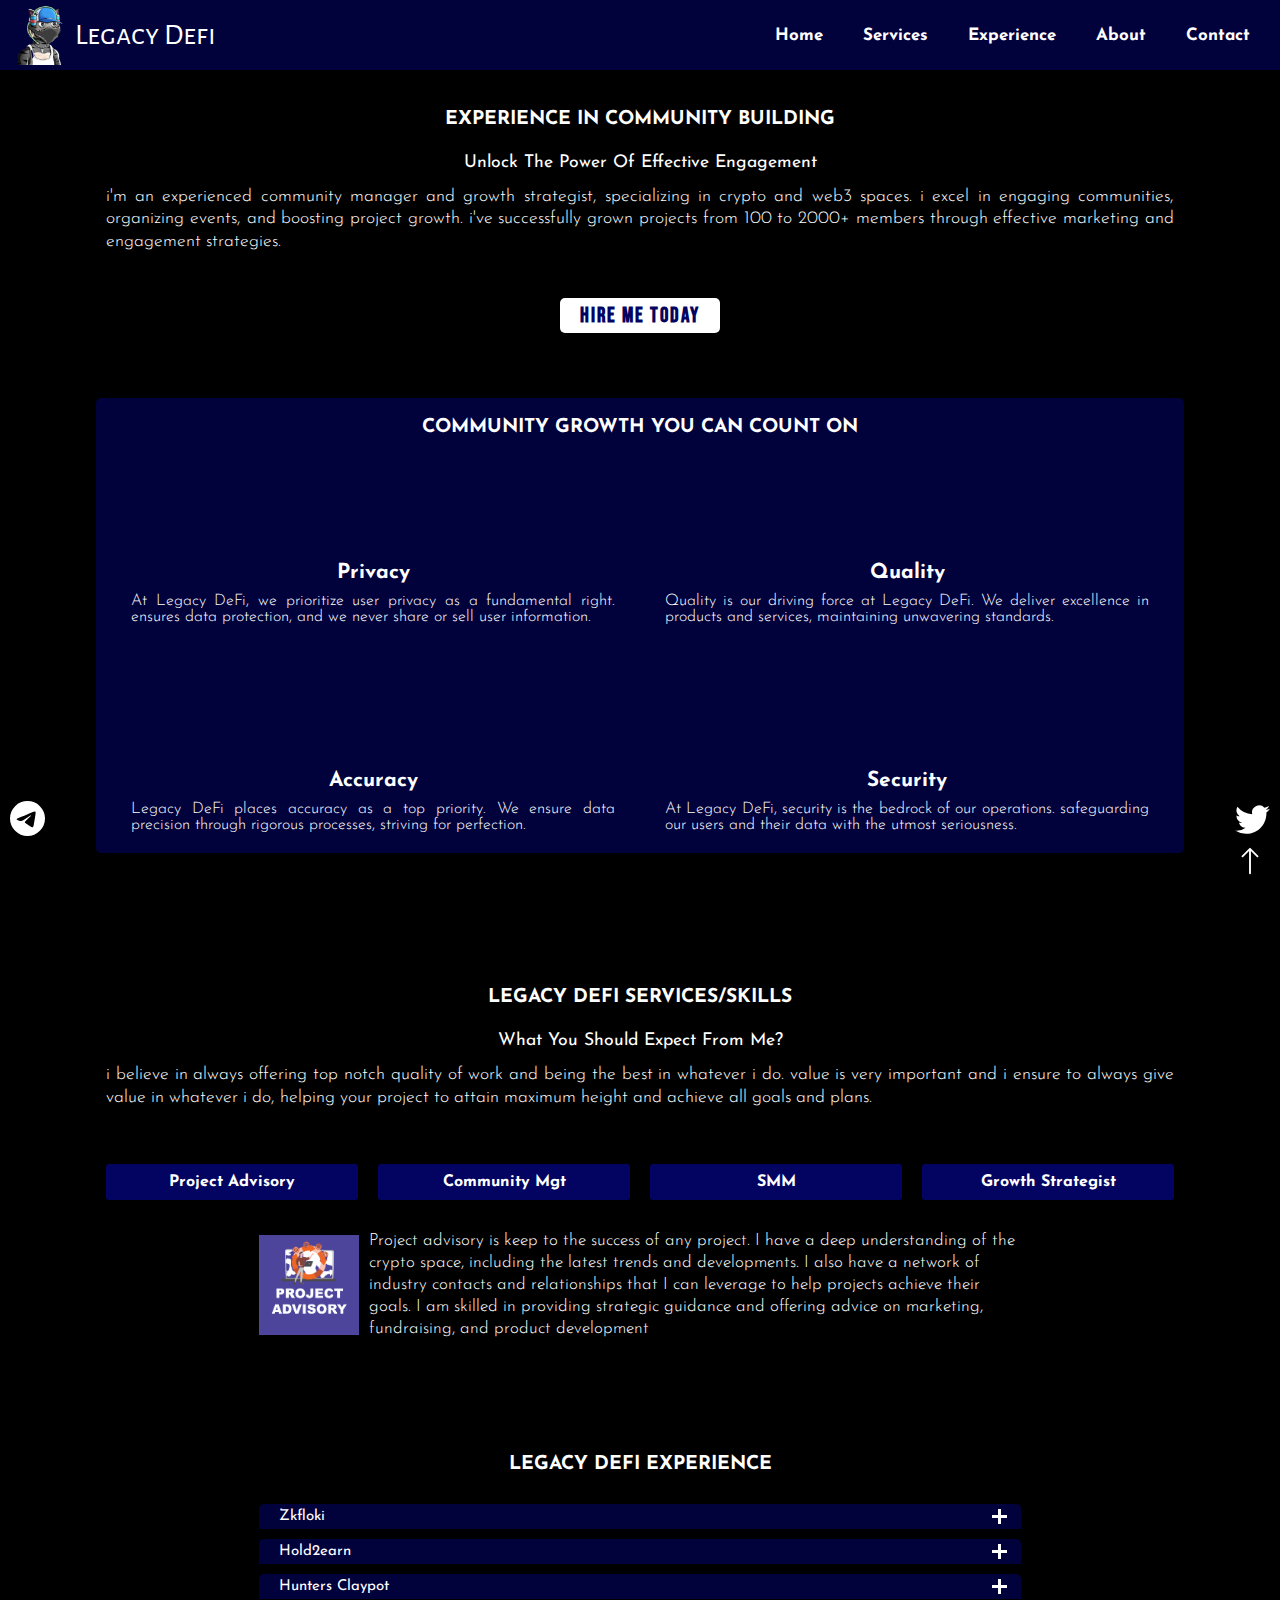
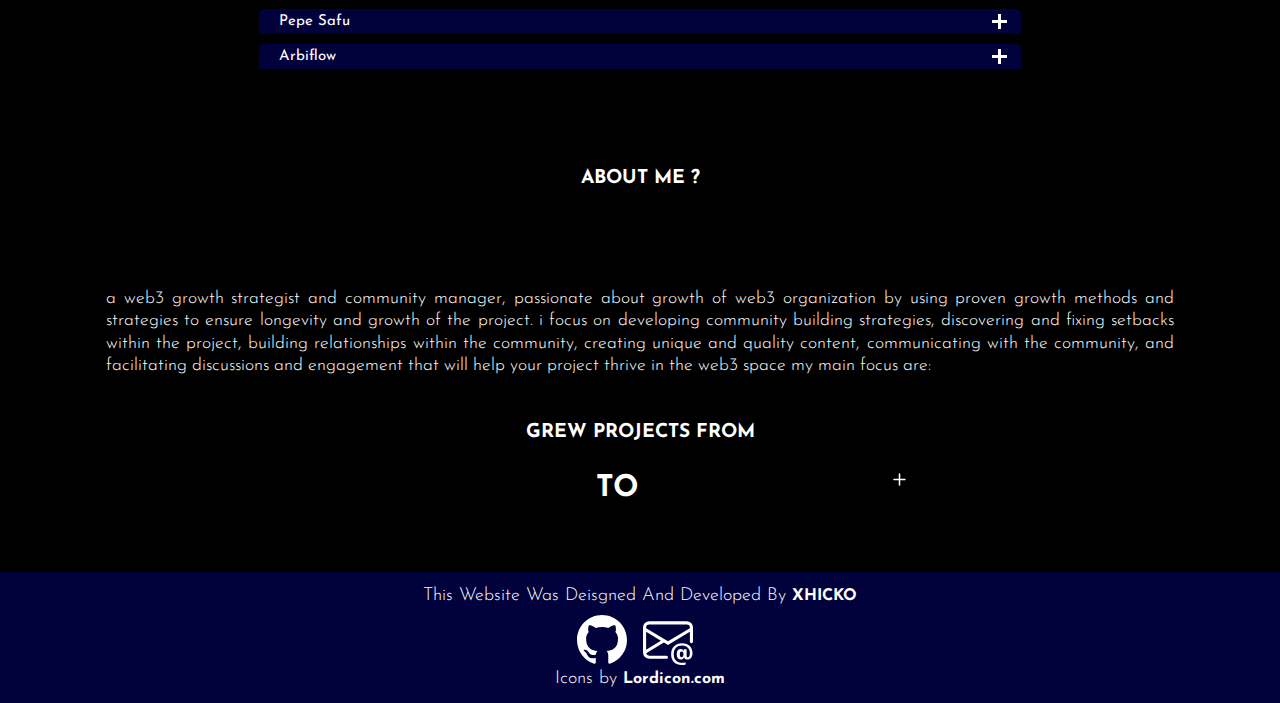
==== index.html @ 27f43c45 "Finished  most setup for the first page" ====
<!DOCTYPE html>
<html lang="en">
<head>
    <meta charset="UTF-8">
    <meta name="viewport" content="width=device-width, initial-scale=1.0">
    <title>Legacy Defi</title>
    <link rel="shortcut icon" type="image/x-icon" href="favicon.ico" >
    <link rel="stylesheet" href="index.css">
    <link rel="stylesheet" href="https://fonts.googleapis.com/css?family=Roboto">
    <script src="https://cdn.lordicon.com/bhenfmcm.js"></script>
</head>
<body>
    

    <div class="Defi_Wrapper ">

            <div class="Defi_Header">
                
            <div class="Logo_content">
                <img src="Logo.png" alt="">
                <span>Legacy Defi</span>
            </div>

            <ul class="Nav_item">
                <li class="List_Item"><a href="#Home">Home</a></li>
                <li class="List_Item"><a href="#Services">Services</a></li>
                <li class="List_Item"><a href="#Experience">Experience</a></li>
                <li class="List_Item"><a href="#About">About</a></li>
                <li class="List_Item"><a href="#">Contact</a></li>
            </ul>

            <button  id="menuButton" class="menu" onclick="this.classList.toggle('opened');this.setAttribute('aria-expanded', this.classList.contains('opened'))" aria-label="Main Menu">
                <svg class="Nav" width="50" height="60" viewBox="0 0 100 100">
                  <path class="line line1" d="M 20,29.000046 H 80.000231 C 80.000231,29.000046 94.498839,28.817352 94.532987,66.711331 94.543142,77.980673 90.966081,81.670246 85.259173,81.668997 79.552261,81.667751 75.000211,74.999942 75.000211,74.999942 L 25.000021,25.000058" />
                  <path class="line line2" d="M 20,50 H 80" />
                  <path class="line line3" d="M 20,70.999954 H 80.000231 C 80.000231,70.999954 94.498839,71.182648 94.532987,33.288669 94.543142,22.019327 90.966081,18.329754 85.259173,18.331003 79.552261,18.332249 75.000211,25.000058 75.000211,25.000058 L 25.000021,74.999942" />
                </svg>
              </button>

            </div>

            <div  id="Home"  class="Defi_Home">
                    <div class="Defi_Home_Top">

                        <h2>Experience in Community Building</h2>
                        <h3>Unlock the Power of Effective Engagement</h3>

                        <p>I'm an experienced community manager and growth strategist, specializing in crypto and web3 spaces. I excel in engaging communities, organizing events, and boosting project growth. I've successfully grown projects from 100 to 2000+ members through effective marketing and engagement strategies.</p>

                        <button>
                            <a href="#">hire me today</a>
                        </button>

                    </div>

                    <div class="Defi_Home_Center">
                        <h3>Community Growth You Can Count On</h3>
                            <div class="DHC_inner">

                                <div class="Defi_Motto">
                                      <lord-icon
                                      src="https://cdn.lordicon.com/huwchbks.json"
                                      trigger="loop"
                                      delay="100"
                                      colors="primary:#ffffff,secondary:#ffffff"
                                      style="width:100px;height:100px">
                                  </lord-icon>
                                      <h5> Privacy </h5>
                                      <p>
                                        At Legacy DeFi, we prioritize user privacy as a fundamental right. ensures data protection, and we never share or sell user information.
                                      </p>

                                </div>

                                <div class="Defi_Motto">
                                      <lord-icon
                                        src="https://cdn.lordicon.com/gqdnbnwt.json"
                                        trigger="loop"
                                        delay="100"
                                        colors="primary:#ffffff,secondary:#ffffff"
                                        style="width:100px;height:100px">
                                    </lord-icon>

                                      <h5>Quality</h5>

                                      <p>
                                        Quality is our driving force at Legacy DeFi. We deliver excellence in products and services, maintaining unwavering standards.
                                      </p>
                                </div>

                                <div class="Defi_Motto">
                                      <lord-icon
                                      src="https://cdn.lordicon.com/iltqorsz.json"
                                      trigger="loop"
                                      delay="100"
                                      colors="primary:#ffffff,secondary:#ffffff"
                                      style="width:100px;height:100px">
                                    </lord-icon>

                                      <h5>Accuracy</h5>
                                      <p>
                                        Legacy DeFi places accuracy as a top priority. We ensure data precision through rigorous processes, striving for perfection.
                                      </p>
                                </div>

                                <div class="Defi_Motto">
                                      <lord-icon
                                      src="https://cdn.lordicon.com/rqqkvjqf.json"
                                      trigger="loop"
                                      delay="100"
                                      colors="primary:#ffffff,secondary:#ffffff"
                                      style="width:100px;height:100px">
                                  </lord-icon>
                                      <h5>Security</h5>
                                      <p>
                                        At Legacy DeFi, security is the bedrock of our operations. safeguarding our users and their data with the utmost seriousness.
                                      </p>

                                </div>

                            </div>
                    </div>
                    
            </div>

            <div  id="Services" class="Defi_Services">
                <div class="Defi_Service_Top">
                  <h2>Legacy Defi Services/Skills</h2>
                  <h3>What you should expect from me?</h3>
                  <p>I believe in always offering top notch quality of work and being the best in whatever I do. Value is very important and I ensure to always give value in whatever I do, helping your project to attain maximum height and achieve all goals and plans.</p>
                </div>

                <div class="Defi_Service_Bottom">

                      <ul class="Defi_Service_Hidden_List">
                        <li class="Li_Project_Advisory">Project Advisory</li>
                        <li class="Li_Strategic_Thinking">Community Mgt</li>
                        <li class="Li_Team_Building">SMM</li>
                        <li class="Li_Strategic_Thinking2">Growth Strategist</li>
                      </ul>

                      <div class="Defi_Service_Hidden_List_Wrapper">

                            <div class="Defi_Hidden_List_Content Project_Advisory">
                                <img src="Project_Advisory.jpg" alt="Project_Advisory">
                                <p>
                                  Project advisory is keep to the success of any project. I have a deep understanding of the crypto space, including the latest trends and developments. I also have a network of industry contacts and relationships that I can leverage to help projects achieve their goals. I am skilled in providing strategic guidance and offering advice on marketing, fundraising, and product development
                                </p>
                            </div>

                            <div class="Defi_Hidden_List_Content Strategic_Thinking">
                              <img src="Community_Management.jpg" alt="Community_Management">
                              <p>
                                I have extensive experience managing communities within the crypto space. I have successfully launched and managed multiple online communities, including Discord, Telegram, and Twitter. I am skilled in content creation, event planning, and community engagement. I have a deep understanding of the unique needs and challenges of managing a crypto community
                              </p>
                            </div>

                            <div class="Defi_Hidden_List_Content Team_Building">  
                              <img src="Social_Media_Mgt.jpg" alt="SMM">
                              <p>
                                I am a social media manager with a proven track record of increasing engagement, growing followers, and increasing website traffic for crypto projects. I am well-versed in all major social media platforms, including Twitter, Instagram, Discord, and Telegram. I am skilled in developing and executing social media strategies that align with the overall goals of the project.
                              </p>
                            </div>

                            <div class="Defi_Hidden_List_Content Strategic_Thinking2">
                                    <img src="Growth_Strategist.jpg" alt="Growth_Strategist">
                                    <p>
                                      As a community growth strategist, I have experience developing and implementing strategies to increase engagement and growth within projects. I am well-versed in creating and executing campaigns that increase visibility and participation, as well as analyzing metrics to measure success. I have a proven track record of implementing strategies that drive meaningful growth and engagement.
                                    </p>
                            </div>

                      </div>

                </div>
            </div>

            <div id="Experience" class="Defi_Experience">
                  <h3>Legacy Defi Experience</h3>

                  <div class="Experience_Wrapper  toggleExperience">
                     <div class="Experience_Box">
                      <h4>zkfloki  </h4>
                      <div class="Experience_toggle">
                         <div class="toggle_icon"></div>
                      </div>
                     </div>

                     <div class="Experience_Details">
                      <h3>Community moderator/SMM</h3>
                        <ul>
                          <li>Respond to Zfloki members in a timely manner.</li>
                          <li>Provide engaging text, image and video content. Increase brand awareness. </li>
                          <li> Increase engagement on the community group</li>
                        </ul>
                     </div>
                  </div>

                  <div class="Experience_Wrapper  toggleExperience">
                    <div class="Experience_Box">
                     <h4>hold2earn</h4>
                     <div class="Experience_toggle">
                        <div class="toggle_icon"></div>
                     </div>
                    </div>

                    <div class="Experience_Details">
                     <h3>Community Manager/Growth strategist</h3>
                       <ul>
                         <li>Contributed to the growth of the community .</li>
                         <li> Actively engaged in conversation around crypto and web3 Created awareness for Hold2Earn events and activities </li>
                         <li>Organized contest towards facilitating growth</li>
                       </ul>
                    </div>
                 </div>

                 <div class="Experience_Wrapper  toggleExperience">
                  <div class="Experience_Box">
                   <h4>hunters claypot</h4>
                   <div class="Experience_toggle">
                      <div class="toggle_icon"></div>
                   </div>
                  </div>

                  <div class="Experience_Details">
                   <h3>Growth Strategist</h3>
                     <ul>
                       <li>Actively engaged in conversation around crypto and   web3 Created awareness for Hold2Earn events and activities .</li>
                       <li> Recorded management reports </li>
                       <li>Supported with data analysis using Excel.</li>
                     </ul>
                  </div>
                 </div>

                 <div class="Experience_Wrapper  toggleExperience">
                  <div class="Experience_Box">
                   <h4>pepe safu</h4>
                   <div class="Experience_toggle">
                      <div class="toggle_icon "></div>
                   </div>
                  </div>

                  <div class="Experience_Details">
                   <h3>Community Manager/Marketer</h3>
                     <ul>
                       <li>Responded to comments and community member’s queries in a timely manner.Participate in events to build community.
                         .</li>
                       <li>Built a strong relationship with community members </li>
                       <li>Brought in call groups that help boost project growth .</li>
                       <li>Handled listing and marketing proposals.</li>
                       <li> Provided the links to our social media posts to the community on all groups and come up with engaging content for them to engage</li>
                       <li>Grew project from 100 members to 2000+ and counting</li>
                     </ul>
                  </div>
                 </div>

                 <div class="Experience_Wrapper  toggleExperience">
                  <div class="Experience_Box">
                   <h4>arbiflow</h4>
                   <div class="Experience_toggle">
                      <div class="toggle_icon"></div>
                   </div>
                  </div>

                  <div class="Experience_Details">
                   <h3>Community Moderator/SMM</h3>
                     <ul>
                       <li>Responded to comments and community members queries in a timely manner.</li>
                       <li> Participate in events to build community.</li>
                       <li>Organised community and social media accounts.</li>
                       <li>Created contents for their social media accounts.</li>
                       <li>Provided the links to our social media posts to the community on all groups and   come up with engaging content for them to engage.</li>
                     </ul>
                  </div>
               </div>


            </div>

            <div  id="About" class="Defi_About">
                <h3>About Me ?</h3>

                <div class="Defi_About_icon">
                  <lord-icon
                      src="https://cdn.lordicon.com/rwotyanb.json"
                      trigger="loop"
                      delay="600"
                      colors="primary:#ffffff,secondary:#ffffff"
                      style="width:100px;height:70px">
                  </lord-icon>

                  <lord-icon
                      src="https://cdn.lordicon.com/nocovwne.json"
                      trigger="loop"
                      delay="600"
                      colors="primary:#ffffff,secondary:#ffffff"
                      style="width:100px;height:70px">
                  </lord-icon>
                </div>

                <p>
                  A Web3 growth strategist and community manager, passionate about growth of web3 organization by using proven growth methods and strategies to ensure longevity and growth of the project. I focus on developing  community building strategies, discovering and fixing setbacks within the project, building relationships within the community, creating unique and quality content, communicating with the community, and facilitating discussions and engagement that will help your project thrive in the Web3 space My main focus are:
                </p>

                  <h3>Grew Projects from</h3>
                  <div class="About_Project_Counter">
                    <div class="Count1 CountSize"></div>

                      <p>TO</p>
                      <span> TO</span>
                     <div class="Final">
                      <div class="Count2 CountSize"></div>

                      <svg class="Svg" xmlns="http://www.w3.org/2000/svg"  fill="currentColor" class="bi bi-plus" viewBox="0 0 16 16">
                        <path d="M8 4a.5.5 0 0 1 .5.5v3h3a.5.5 0 0 1 0 1h-3v3a.5.5 0 0 1-1 0v-3h-3a.5.5 0 0 1 0-1h3v-3A.5.5 0 0 1 8 4z"/>
                      </svg></div>
                  </div>
            </div>

            <div class="Footer">
              <p>This website was deisgned and developed by <span>Xhicko</span></p>

               <div class="Footer_contact">
                <a href="https://github.com/Xhicko"  target="_blank">
                  <svg class="Svg" xmlns="http://www.w3.org/2000/svg"  fill="currentColor" class="bi bi-github" viewBox="0 0 16 16">
                    <path d="M8 0C3.58 0 0 3.58 0 8c0 3.54 2.29 6.53 5.47 7.59.4.07.55-.17.55-.38 0-.19-.01-.82-.01-1.49-2.01.37-2.53-.49-2.69-.94-.09-.23-.48-.94-.82-1.13-.28-.15-.68-.52-.01-.53.63-.01 1.08.58 1.23.82.72 1.21 1.87.87 2.33.66.07-.52.28-.87.51-1.07-1.78-.2-3.64-.89-3.64-3.95 0-.87.31-1.59.82-2.15-.08-.2-.36-1.02.08-2.12 0 0 .67-.21 2.2.82.64-.18 1.32-.27 2-.27.68 0 1.36.09 2 .27 1.53-1.04 2.2-.82 2.2-.82.44 1.1.16 1.92.08 2.12.51.56.82 1.27.82 2.15 0 3.07-1.87 3.75-3.65 3.95.29.25.54.73.54 1.48 0 1.07-.01 1.93-.01 2.2 0 .21.15.46.55.38A8.012 8.012 0 0 0 16 8c0-4.42-3.58-8-8-8z"/>
                  </svg>
                </a>

                  <a href="mailto:web.by.xhicko@gmail.com" target="_blank">

                    <svg xmlns="http://www.w3.org/2000/svg"  fill="currentColor" class="bi Svg bi-envelope-at" viewBox="0 0 16 16">
                      <path d="M2 2a2 2 0 0 0-2 2v8.01A2 2 0 0 0 2 14h5.5a.5.5 0 0 0 0-1H2a1 1 0 0 1-.966-.741l5.64-3.471L8 9.583l7-4.2V8.5a.5.5 0 0 0 1 0V4a2 2 0 0 0-2-2H2Zm3.708 6.208L1 11.105V5.383l4.708 2.825ZM1 4.217V4a1 1 0 0 1 1-1h12a1 1 0 0 1 1 1v.217l-7 4.2-7-4.2Z"/>
                      <path d="M14.247 14.269c1.01 0 1.587-.857 1.587-2.025v-.21C15.834 10.43 14.64 9 12.52 9h-.035C10.42 9 9 10.36 9 12.432v.214C9 14.82 10.438 16 12.358 16h.044c.594 0 1.018-.074 1.237-.175v-.73c-.245.11-.673.18-1.18.18h-.044c-1.334 0-2.571-.788-2.571-2.655v-.157c0-1.657 1.058-2.724 2.64-2.724h.04c1.535 0 2.484 1.05 2.484 2.326v.118c0 .975-.324 1.39-.639 1.39-.232 0-.41-.148-.41-.42v-2.19h-.906v.569h-.03c-.084-.298-.368-.63-.954-.63-.778 0-1.259.555-1.259 1.4v.528c0 .892.49 1.434 1.26 1.434.471 0 .896-.227 1.014-.643h.043c.118.42.617.648 1.12.648Zm-2.453-1.588v-.227c0-.546.227-.791.573-.791.297 0 .572.192.572.708v.367c0 .573-.253.744-.564.744-.354 0-.581-.215-.581-.8Z"/>
                    </svg>

                  </a>
               </div>
              <a href="https://lordicon.com/"  target="_blank">  Icons by
                <span> Lordicon.com</span>
              </a>
            </div>

            <div class="Back_to_top">
              <svg id="Back_To_Top" xmlns="http://www.w3.org/2000/svg"  fill="currentColor" class="bi Svg bi-arrow-up" viewBox="0 0 16 16">
                <path fill-rule="evenodd" d="M8 15a.5.5 0 0 0 .5-.5V2.707l3.146 3.147a.5.5 0 0 0 .708-.708l-4-4a.5.5 0 0 0-.708 0l-4 4a.5.5 0 1 0 .708.708L7.5 2.707V14.5a.5.5 0 0 0 .5.5z"/>
              </svg>
            </div>

            <div class="Socials" >
              <a href="https://t.me/Reallegacy" id="Telegram" target="_blank">
                <svg xmlns="http://www.w3.org/2000/svg"  fill="currentColor" class="Svg bi bi-telegram" viewBox="0 0 16 16">
                  <path d="M16 8A8 8 0 1 1 0 8a8 8 0 0 1 16 0zM8.287 5.906c-.778.324-2.334.994-4.666 2.01-.378.15-.577.298-.595.442-.03.243.275.339.69.47l.175.055c.408.133.958.288 1.243.294.26.006.549-.1.868-.32 2.179-1.471 3.304-2.214 3.374-2.23.05-.012.12-.026.166.016.047.041.042.12.037.141-.03.129-1.227 1.241-1.846 1.817-.193.18-.33.307-.358.336a8.154 8.154 0 0 1-.188.186c-.38.366-.664.64.015 1.088.327.216.589.393.85.571.284.194.568.387.936.629.093.06.183.125.27.187.331.236.63.448.997.414.214-.02.435-.22.547-.82.265-1.417.786-4.486.906-5.751a1.426 1.426 0 0 0-.013-.315.337.337 0 0 0-.114-.217.526.526 0 0 0-.31-.093c-.3.005-.763.166-2.984 1.09z"/>
                </svg>
              </a>

              <a href="https://twitter.com/Legacydefi1" id="Twitter" target="_blank">

                <svg xmlns="http://www.w3.org/2000/svg"  fill="currentColor" class="Svg bi bi-twitter" viewBox="0 0 16 16">
                  <path d="M5.026 15c6.038 0 9.341-5.003 9.341-9.334 0-.14 0-.282-.006-.422A6.685 6.685 0 0 0 16 3.542a6.658 6.658 0 0 1-1.889.518 3.301 3.301 0 0 0 1.447-1.817 6.533 6.533 0 0 1-2.087.793A3.286 3.286 0 0 0 7.875 6.03a9.325 9.325 0 0 1-6.767-3.429 3.289 3.289 0 0 0 1.018 4.382A3.323 3.323 0 0 1 .64 6.575v.045a3.288 3.288 0 0 0 2.632 3.218 3.203 3.203 0 0 1-.865.115 3.23 3.23 0 0 1-.614-.057 3.283 3.283 0 0 0 3.067 2.277A6.588 6.588 0 0 1 .78 13.58a6.32 6.32 0 0 1-.78-.045A9.344 9.344 0 0 0 5.026 15z"/>
                </svg>

              </a>
            </div>

    </div>

    <script src="index.js"></script>
    
</body>
</html>
---- index.css ----
@import url('https://fonts.googleapis.com/css2?family=Alegreya+Sans+SC:ital,wght@1,900&family=Bebas+Neue&family=Josefin+Sans:wght@100;200;300;400;500;600;700&display=swap');

/* 
font-family: 'Alegreya Sans SC', sans-serif; LOGO
font-family: 'Bebas Neue', sans-serif; HEADINGS
font-family: 'Josefin Sans', sans-serif; PARAGRAPHS
*/

*{
    padding: 0;
    margin: 0;
    box-sizing: border-box;
}

html{
    scroll-behavior: smooth;
    transition: all ease-in-out;
}

body{
    background-color: #000;
    color: #fff;
}

.Defi_Wrapper{
    position: relative;
}

.Socials{
    position: fixed;
    bottom: 50px;
    display: flex;
    justify-content: space-between;
    width:100%;
    z-index: 2;
}

.Socials svg{
    width: 55px;
    padding:  10px;
    color:#fff;
}

.Back_to_top{
    position: fixed;
    bottom: 10px;
    right: 5px;
    border-radius: 50%;
    padding: 10px;
    cursor: pointer;
    z-index: 3;
}

.Back_to_top  svg{
   width: 30px;
   font-size: 20px;
   color: #fff;
   animation: moveUp 2000ms infinite;
}

@keyframes moveUp {
    0% {
        transform: translateY(0); 
    }
    50% {
        transform: translateY(-10px);
    }
    100% {
        transform: translateY(0);
    }
}


.Defi_Header{
    width: 100%;
    display: flex;
    justify-content: space-between;
    align-items: center;
    padding:5px 10px;
    background-color: #01013c;
    position: fixed;
    top: 0;
    z-index: 10;
}


.Logo_content{
    display: flex;
    justify-content: center;
    align-items: center;
}

.Logo_content img{
    width: 60px;
    height: 60px;
    object-fit: contain;
    margin-right: 5px;
}

.Logo_content span{
    font-family: 'Alegreya Sans SC', sans-serif;
    font-size: 30px;
}

ul{
    display: flex;
    flex-direction: row;
    align-items: center;
}

ul li{
    list-style: none;
    margin: 0 10px;
}

ul li a {
    text-decoration: none;
    color: #fff;
    font-family: 'Josefin Sans', sans-serif;
    font-weight: 700;
    font-size: 17px;
    padding: 5px 10px;
    background: none;
    position: relative;
    overflow: hidden;
    transition: color .6s ease-in-out;
}

ul li a::before{
    content: '';
    position: absolute;
    top: 25px;
    left: 0;
    width: 100%;
    height: 2px;
    background:none;
    border-radius: 3px;
    transform: scale(0%);
    transition: transform 400ms;
    transform-origin: left;
}

ul li a:hover::before{
    background:#fff ;
    transform: scale(100%);
}

.menu {
  display: none;
}


/* Make Header Responsive start */
@media screen and (max-width:800px){

.menu {
    background-color: transparent;
    border: none;
    cursor: pointer;
    display: flex;
    padding: 0;
}

.line {
    fill: none;
    stroke: #fff;
    stroke-width: 5;
    transition: stroke-dasharray 600ms cubic-bezier(0.4, 0, 0.2, 1),
        stroke-dashoffset 600ms cubic-bezier(0.4, 0, 0.2, 1);
}

.line1 {
    stroke-dasharray: 60 207;
    stroke-width: 6;
}

.line2 {
    stroke-dasharray: 60 60;
    stroke-width: 6;
}

.line3 {
    stroke-dasharray: 60 207;
    stroke-width: 6;
}

.opened .line1 {
    stroke-dasharray: 90 207;
    stroke-dashoffset: -134;
    stroke-width: 6;
}

.opened .line2 {
    stroke-dasharray: 1 60;
    stroke-dashoffset: -30;
    stroke-width: 6;
}

.opened .line3 {
    stroke-dasharray: 90 207;
    stroke-dashoffset: -134;
    stroke-width: 6;
}
    
.Nav_item{ 
    flex-direction: column;
    position: absolute;
    top: 70px;
    left:-850px;
    width: 100%;
    background-color: #01013c97;
    transition: .7s ease-in-out;
}

.Nav_item.activate{ 
    left:0px;
}


ul li{
    margin: 0 0 15px 0;
}

ul li a {
    font-size: 20px;
    /* padding: 10px 0 ; */
    background: none;
}
      
}

@media screen and (max-width:450px){
 
.Logo_content span{
    font-size: 25px;
}

}

/* Make Header Responsive End */

.Defi_Home, 
.Defi_Services, 
.Defi_Experience,
.Defi_About{
    width: 85%;
    margin: 5em auto;
    display: flex;
    flex-direction: column;
    justify-content: center;
    align-items: center;
}

.Defi_Home_Top,.Defi_Service_Top {
    display: flex;
    flex-direction: column;
    justify-content: center;
    align-items: center;
}

.Defi_Home_Top,  h2, h3, .Defi_Service_Top,  h2, h3{
    font-family: 'Josefin Sans', sans-serif;
    text-transform: uppercase;
    font-size:1.2rem ;
    text-align: center;
    margin: 15px 0 25px 0;
}

.Defi_Home_Top h3,
.Defi_Service_Top h3{
    font-size:1.1rem ;
    font-family: 'Josefin Sans', sans-serif;  
    font-weight: 400;
    text-transform: capitalize;
    margin: 0 0 10px 0;
}

.Defi_Home_Top p,
.Defi_Service_Top p,
.Defi_About p{
    font-family: 'Josefin Sans', sans-serif;   
    font-size: 1.1rem;
    font-weight: 300;
    padding: 5px 10px;
    text-align: justify;
    line-height: 1.4rem;
    margin: 0 0 25px 0;
    text-transform: lowercase;
}

.Defi_Home_Top button,
.Defi_Service_Top button{
    margin: 15px;
    padding: 5px 20px;
    border: none;
    border-radius: 5px;
    align-items: center;
    animation: pulse 2000ms infinite;
    background: #fff;
}

@keyframes pulse {
    0% {
        transform: scale(1); 
    }
    50% {
        transform: scale(1.07);
    }
    100% {
        transform: scale(1);
    }
}

.Defi_Home_Top button a{
    color: #030361;
    text-decoration: none;
    letter-spacing: 2px;
    font-size: 1.3rem;
    font-family: 'Bebas Neue', sans-serif;   
    font-weight: bolder;
}


.Defi_Home_Center{
    margin: 25px 0;
    padding: 10px 15px;
    background: #01013c;
    color: #fff;
    border-radius: 5px;
}

.Defi_Home_Center h3{
    font-family: 'Josefin Sans', sans-serif;
    font-size: 1.2rem;
    font-weight: 700;
    text-transform: uppercase;
    margin: 10px 0 0 0 ;
}

.DHC_inner{
    display: grid;
    align-items: center;
    grid-template-columns: repeat(2, 1fr);
    gap: 10px;
}

.Defi_Motto{
    padding: 10px 20px;
    margin: 15px 0 0 0 ;
    display: flex;
    flex-direction: column;
    justify-content: center;
    align-items: center;
}

.Defi_Motto .Svg{
    width: 70px;
}

.Defi_Motto h5{
    font-family: 'Josefin Sans', sans-serif;
    font-size: 1.3rem;
    margin: 0 0 10px 0;
}

.Defi_Motto p{
    font-family: 'Josefin Sans', sans-serif;   
    text-align: justify;
    font-weight: 300;
}

/* Make Home Responsive Start */
@media screen and (max-width:800px){

    .Defi_Home{
        width: 85%;
    }

    .DHC_inner{
        grid-template-columns: repeat(1, 1fr);
    }

}

/* Make Home Responsive End */


.Defi_Service_Bottom{
    width: 100%;
    display: flex;
    flex-direction: column;
    justify-content: center;
    align-items: center;
}

.Defi_Service_Hidden_List{
    width: 100%;
    display: flex;
    flex-direction: row;
}

.Defi_Service_Hidden_List li{
    width: 100%;
    background-color: #030361;
    padding: 10px 5px;
    text-align: center;
    font-weight: 700;
    font-family: 'Josefin Sans', sans-serif;
    border-radius: 3px;
    cursor: pointer;
    position: relative;
    overflow: hidden;
    color: #fff;
    transition: color 300ms;
}

.Defi_Service_Hidden_List li::before{
    content: " ";
    position: absolute;
    top: 0;
    left: 0;
    width: 100%;
    height: 100%;
    background-color: #fff;
    border-radius: 3px;
    transform: scaleX(0%);
    transition: transform 500ms;
    transform-origin: right;
    z-index: -1;
}

.Defi_Service_Hidden_List li:hover{
  color: #000;
  z-index: 1;
}

 .Defi_Service_Hidden_List li:hover::before{
    transform: scaleX(100%);
    transform-origin: left;
} 


.Defi_Service_Hidden_List_Wrapper{
    display: flex;
    flex-direction: column;
    margin: 10px 0 0 0 ;
}

.Defi_Hidden_List_Content{
    width: 70%;
    margin: 20px auto;
    display: flex;
    flex-direction: row;
    justify-content: center;
}


.Defi_Hidden_List_Content img {
    width: 100px;
    object-fit: contain;
    object-position: center;
    margin: 0 10px 0 0;
}

.Defi_Hidden_List_Content p {
    font-family: 'Josefin Sans', sans-serif;
    font-weight: 300;
    font-size: 17px;
    text-align: left;
    line-height:22px ;
}

.Defi_Hidden_List_Content:nth-child(2),
.Defi_Hidden_List_Content:nth-child(3),
.Defi_Hidden_List_Content:nth-child(4){
    display: none;
}


.slide-in {
    animation: slideIn 0.5s ease-in-out forwards;
}

@keyframes slideIn {
    from {
        transform: translateX(-100%);
    }
    to {
        transform: translateX(0);
    }
}

/* Make Service Responsive Start */
@media screen and (max-width:800px){
    .Defi_Service_Hidden_List{
        width: 50%;
        flex-direction: column;
    }
}

@media screen and (max-width:655px){
    .Defi_Service_Hidden_List{
        width:80%;
    }

    .Defi_Hidden_List_Content img {
        width: 230px;
        object-fit: contain;
        object-position: center;
        margin: 0 0 10px 0;
    }

    .Defi_Hidden_List_Content{
        flex-direction: column;
    }
    
}

/* Make Service Responsive End */


.Experience_Wrapper{
    width: 70%;
    margin: 5px auto;
    display: flex;
    flex-direction: column;
}

.Experience_Box{
    display: flex;
    justify-content: space-between;
    align-items: center;
    background-color:#01013c;
    padding: 5px 20px;
    cursor: pointer;
    border-radius:5px 5px 0 0;
}

.Experience_Box h4{
    font-weight: 400;
    font-family: 'Josefin Sans', sans-serif;
    font-size: 15px;
    text-transform: capitalize;
}

.Experience_toggle{
    display: flex;
    justify-content: center;
    align-items: center;
    position: relative;
}

.toggle_icon{
    width: 3px;
    height: 15px;
    background-color: #fff;
    cursor: pointer;
    position: relative;
    transition: transform 0.7s ease-in-out;
  }
  
.toggle_icon::before {
    content: '';
    width: 15px;
    height: 3px;
    background-color: #fff;
    position: absolute;
    top: 6px;
    left: -6px;
  }

  .Experience_Details{
    background-color: #01013c5e;
    padding: 0 30px;
    border-radius: 0 0 5px 5px;
    width: 100%;
    max-height: 0;
    overflow: hidden;
    transition: max-height .7s ease-in-out;
  }

  .Experience_Details h3{
    text-transform: capitalize;
  }

  .Experience_Details ul{
    display: flex;
    flex-direction: column;
    text-align: left;
  }

  .Experience_Details ul li{
    list-style: disc;
    width: 100%;
    padding: 0 0 5px 10px;
    font-family: 'Josefin Sans', sans-serif;
    font-weight: 300;
  }

  /* Make Experience Responsive Start */
@media screen and (max-width:800px){

    .Experience_Wrapper{
        width: 80%;
    }

}

@media screen and (max-width:600px){
    .Experience_Wrapper{
        width: 95%;
    }

    .Experience_Details h3{
       font-size: 14px;
      }

}
  /* Make Experience Responsive End */

.Defi_About_icon{
    width: 50%;
  display: flex;
  flex-direction: row;
  justify-content: space-between;
  align-items: center;
}


.About_Project_Counter{
    width: 50%;
    display: flex;
    flex-direction: row;
    justify-content: space-between;
    align-items: center;
    position: relative;
}

.About_Project_Counter p{
    position: absolute;
    top:6px ;
    left: 40%;
    font-size: 30px;
    font-family: 'Josefin Sans', sans-serif;
    font-weight: 800;
    text-transform: uppercase;
}

.About_Project_Counter span{
   display: none;
}
  
.Final{
    display: flex;
    justify-content: space-around;
    align-items: center;
}

.CountSize{
    font-size: 40px;
    font-family: 'Josefin Sans', sans-serif;
    font-weight: 800;
}

.Svg{
    color: #fff;
    width: 25px;
}


/* Make About Responsive Start */
@media screen and (max-width:800px){

    .About_Project_Counter{
        flex-direction: column;
        align-items: center;
    }

    .About_Project_Counter p{
       display: none;
    }

    .About_Project_Counter span{
        display: flex;
        margin: 60px 0 0 0;
        font-size: 30px;
        font-family: 'Josefin Sans', sans-serif;
        font-weight: 800;
        text-transform: uppercase;
    }
 
    
    .Final{
        margin: 60px 0 0 0;
    }
      
}

@media screen and (max-width:600px){

.Defi_About_icon{
    width: 90%;
}

}

/* Make About Responsive End */

.Footer{
    width: 100%;
    background-color: #01013c;
    padding: 15px 20px;
    margin: 20px 0 0 0 ;
    display: flex;
    flex-direction: column;
    justify-content: center;
    align-items: center;
}

.Footer p{
    font-family: 'Josefin Sans', sans-serif;
    font-weight: 300;
    font-size: 18px;
    text-transform: capitalize;
    text-align: center;
    margin: 0 0 10px 0;
}

.Footer a{
    text-decoration: none;
    font-family: 'Josefin Sans', sans-serif;
    font-weight: 300;
    font-size: 18px;
    color: #fff;
}

.Footer a span {
    font-weight: 800;
    font-size: 16px;
    transition: all .5s ease-in-out;
}

.Footer a span:hover {
    text-decoration: underline;
}


.Footer a:hover{
    text-decoration: underline;
}

.Footer p span{
    font-weight: 800;
    font-size: 16px;
    text-transform: uppercase;
    margin: 5px 0 0 0;
}

.Footer_contact{
    text-decoration: none;
}

.Footer_contact a{
  margin-right: 10px;
  font-weight: 800;
  text-decoration: none;
}

.Footer_contact a svg{
   width: 50px;
   transition: transform 300ms ease-in-out;
}

.Footer_contact a svg:hover{
    transform: scale(1.1);
}
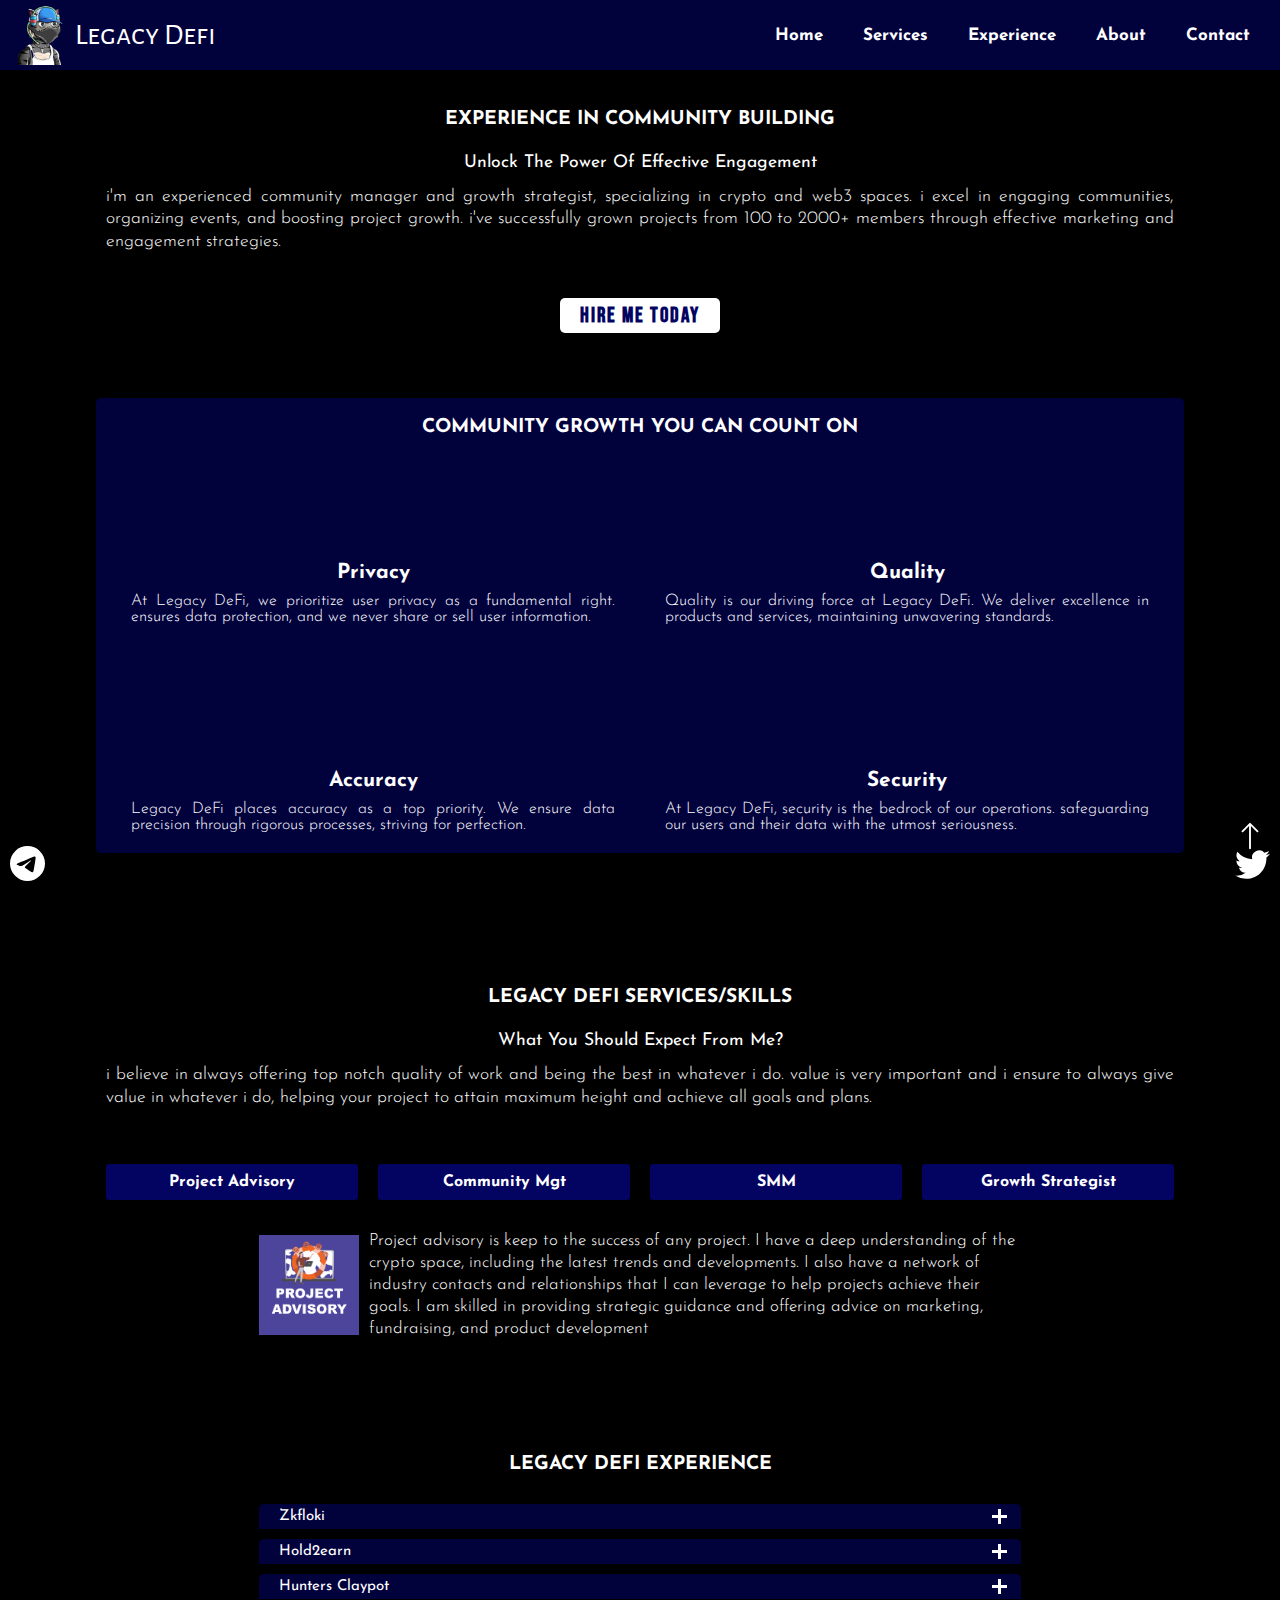
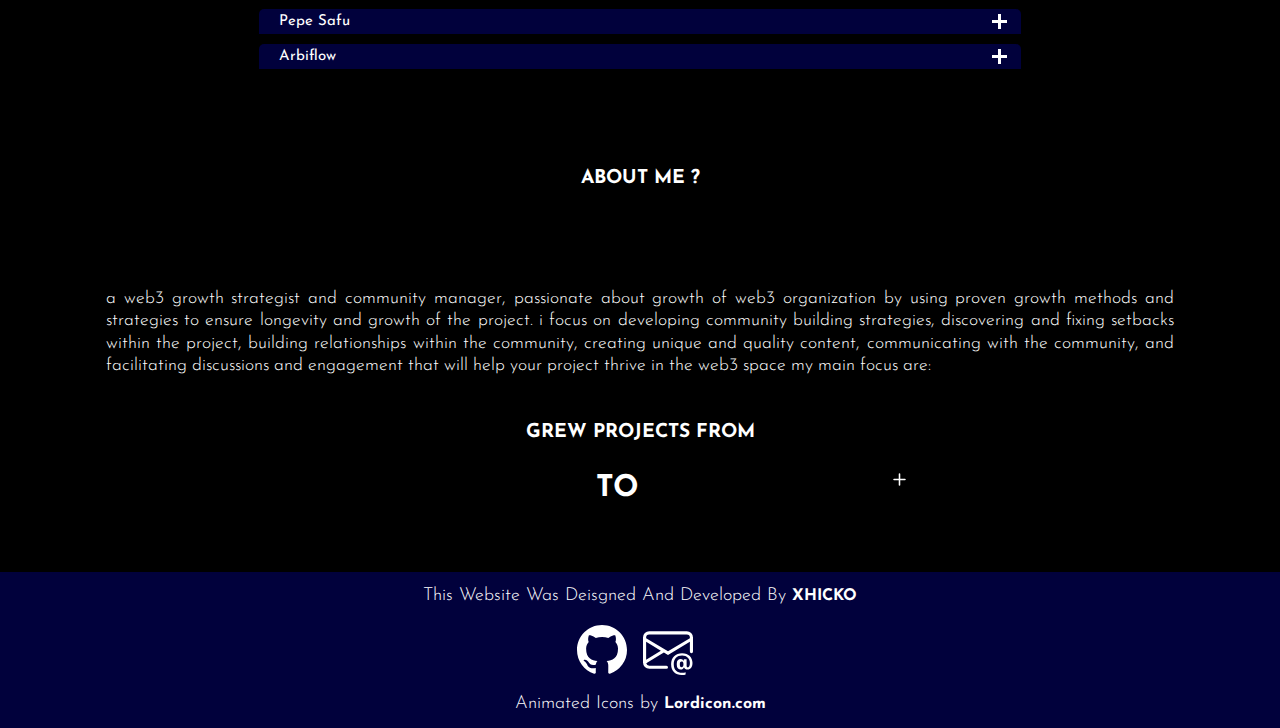
==== commit d5e4757f: "Few More Adjustment2" ====
--- a/index.html
+++ b/index.html
@@ -335,7 +335,7 @@
 
                   </a>
                </div>
-              <a href="https://lordicon.com/"  target="_blank">  Icons by
+              <a href="https://lordicon.com/"  target="_blank"> Animated  Icons by
                 <span> Lordicon.com</span>
               </a>
             </div>
--- a/index.css
+++ b/index.css
@@ -28,7 +28,7 @@
 
 .Socials{
     position: fixed;
-    bottom: 50px;
+    bottom: 5px;
     display: flex;
     justify-content: space-between;
     width:100%;
@@ -43,7 +43,7 @@
 
 .Back_to_top{
     position: fixed;
-    bottom: 10px;
+    bottom: 35px;
     right: 5px;
     border-radius: 50%;
     padding: 10px;
@@ -704,6 +704,7 @@
 
 }
 
+
 /* Make About Responsive End */
 
 .Footer{
@@ -744,7 +745,6 @@
     text-decoration: underline;
 }
 
-
 .Footer a:hover{
     text-decoration: underline;
 }
@@ -768,9 +768,26 @@
 
 .Footer_contact a svg{
    width: 50px;
+   margin: 10px 0 15px 0;
    transition: transform 300ms ease-in-out;
 }
 
 .Footer_contact a svg:hover{
     transform: scale(1.1);
 }
+
+/* Make About Responsive Start */
+@media screen and (max-width:600px){
+    .Footer a{
+        font-size: 15px;
+    }
+
+    .Footer p span{
+        font-size: 13px;
+    }
+
+    .Footer_contact a svg{
+        width: 30px;
+     }
+     
+}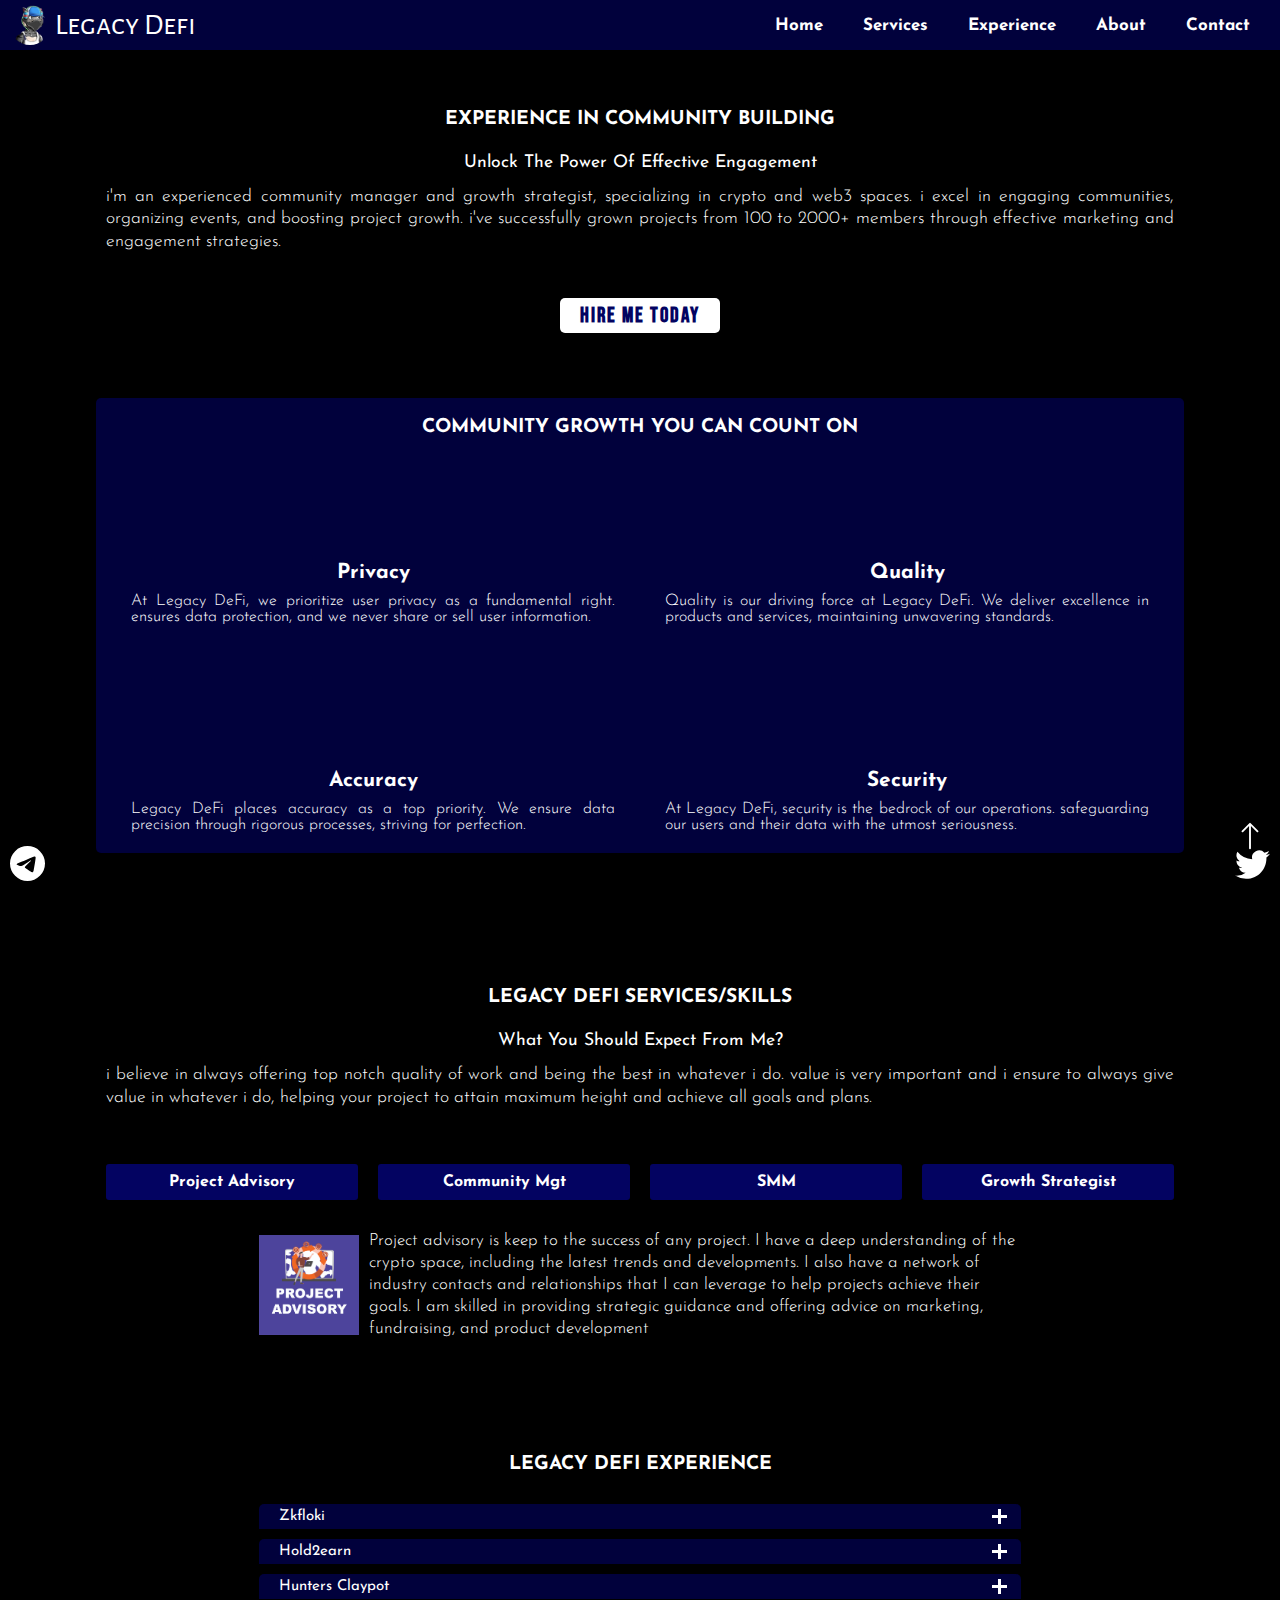
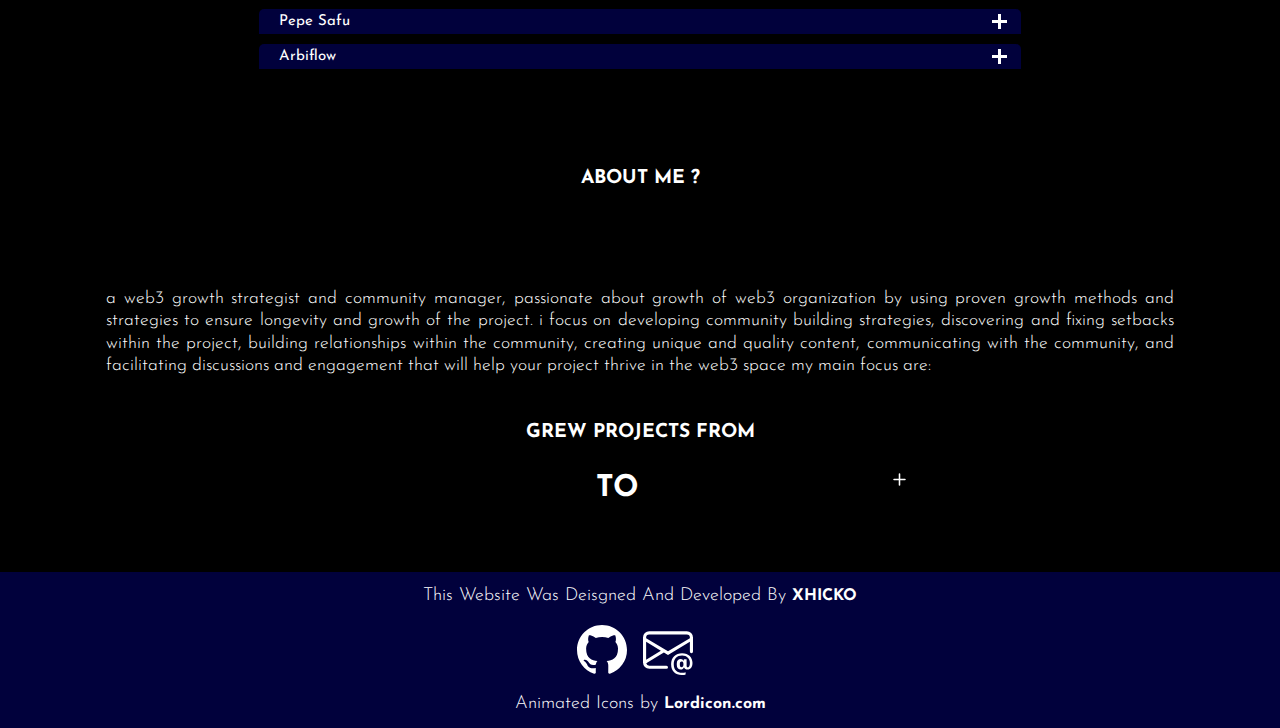
==== commit f03eefbc: "Moved Images to Image Folder" ====
--- a/index.html
+++ b/index.html
@@ -4,7 +4,7 @@
     <meta charset="UTF-8">
     <meta name="viewport" content="width=device-width, initial-scale=1.0">
     <title>Legacy Defi</title>
-    <link rel="shortcut icon" type="image/x-icon" href="favicon.ico" >
+    <link rel="shortcut icon" type="image/x-icon" href="/Images/favicon.ico" >
     <link rel="stylesheet" href="index.css">
     <link rel="stylesheet" href="https://fonts.googleapis.com/css?family=Roboto">
     <script src="https://cdn.lordicon.com/bhenfmcm.js"></script>
@@ -17,7 +17,7 @@
             <div class="Defi_Header">
                 
             <div class="Logo_content">
-                <img src="Logo.png" alt="">
+                <img src="./Images/Logo.png" alt="">
                 <span>Legacy Defi</span>
             </div>
 
@@ -142,28 +142,28 @@
                       <div class="Defi_Service_Hidden_List_Wrapper">
 
                             <div class="Defi_Hidden_List_Content Project_Advisory">
-                                <img src="Project_Advisory.jpg" alt="Project_Advisory">
+                                <img src="./Images/Project_Advisory.jpg" alt="Project_Advisory">
                                 <p>
                                   Project advisory is keep to the success of any project. I have a deep understanding of the crypto space, including the latest trends and developments. I also have a network of industry contacts and relationships that I can leverage to help projects achieve their goals. I am skilled in providing strategic guidance and offering advice on marketing, fundraising, and product development
                                 </p>
                             </div>
 
                             <div class="Defi_Hidden_List_Content Strategic_Thinking">
-                              <img src="Community_Management.jpg" alt="Community_Management">
+                              <img src="./Images/Community_Management.jpg" alt="Community_Management">
                               <p>
                                 I have extensive experience managing communities within the crypto space. I have successfully launched and managed multiple online communities, including Discord, Telegram, and Twitter. I am skilled in content creation, event planning, and community engagement. I have a deep understanding of the unique needs and challenges of managing a crypto community
                               </p>
                             </div>
 
                             <div class="Defi_Hidden_List_Content Team_Building">  
-                              <img src="Social_Media_Mgt.jpg" alt="SMM">
+                              <img src="./Images/Social_Media_Mgt.jpg" alt="SMM">
                               <p>
                                 I am a social media manager with a proven track record of increasing engagement, growing followers, and increasing website traffic for crypto projects. I am well-versed in all major social media platforms, including Twitter, Instagram, Discord, and Telegram. I am skilled in developing and executing social media strategies that align with the overall goals of the project.
                               </p>
                             </div>
 
                             <div class="Defi_Hidden_List_Content Strategic_Thinking2">
-                                    <img src="Growth_Strategist.jpg" alt="Growth_Strategist">
+                                    <img src="./Images/Growth_Strategist.jpg" alt="Growth_Strategist">
                                     <p>
                                       As a community growth strategist, I have experience developing and implementing strategies to increase engagement and growth within projects. I am well-versed in creating and executing campaigns that increase visibility and participation, as well as analyzing metrics to measure success. I have a proven track record of implementing strategies that drive meaningful growth and engagement.
                                     </p>
--- a/index.css
+++ b/index.css
@@ -91,8 +91,9 @@
 }
 
 .Logo_content img{
-    width: 60px;
-    height: 60px;
+    width: 40px;
+    height: 40px;
+    border-radius: 50%;
     object-fit: contain;
     margin-right: 5px;
 }
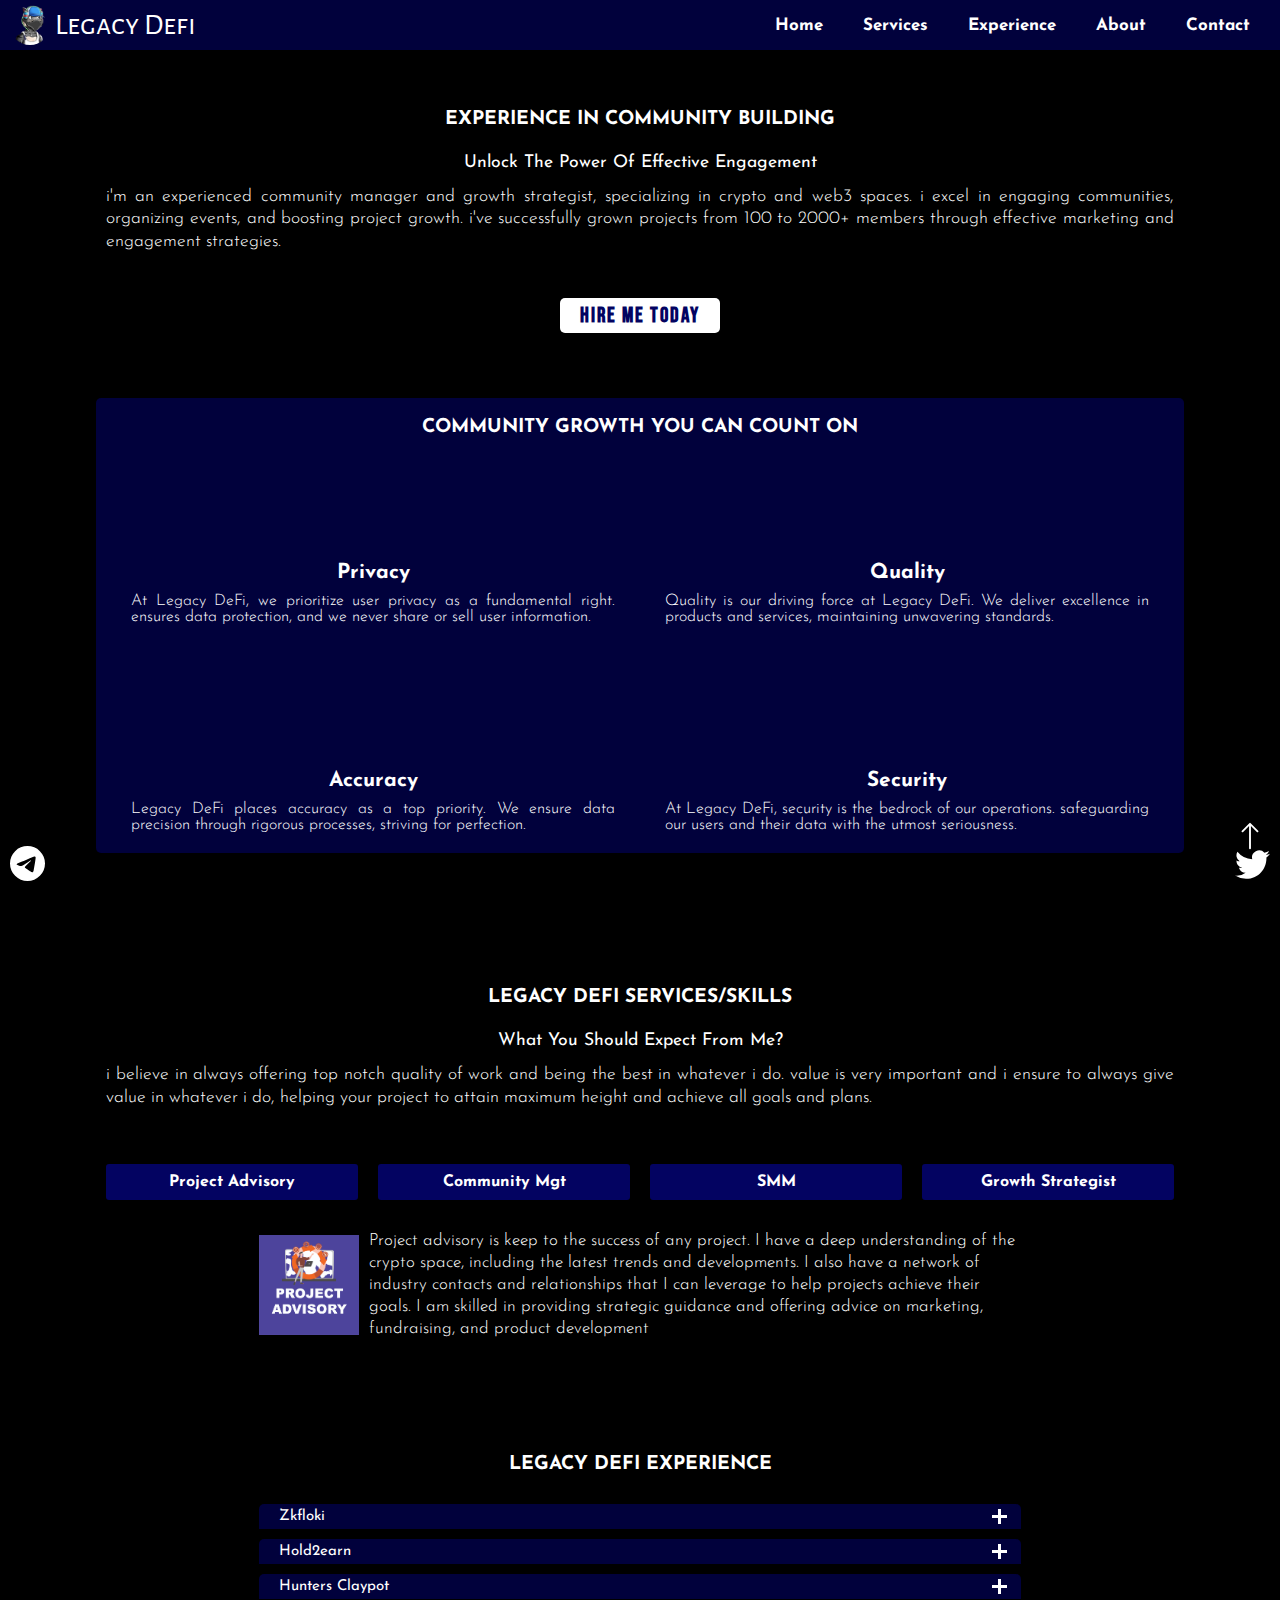
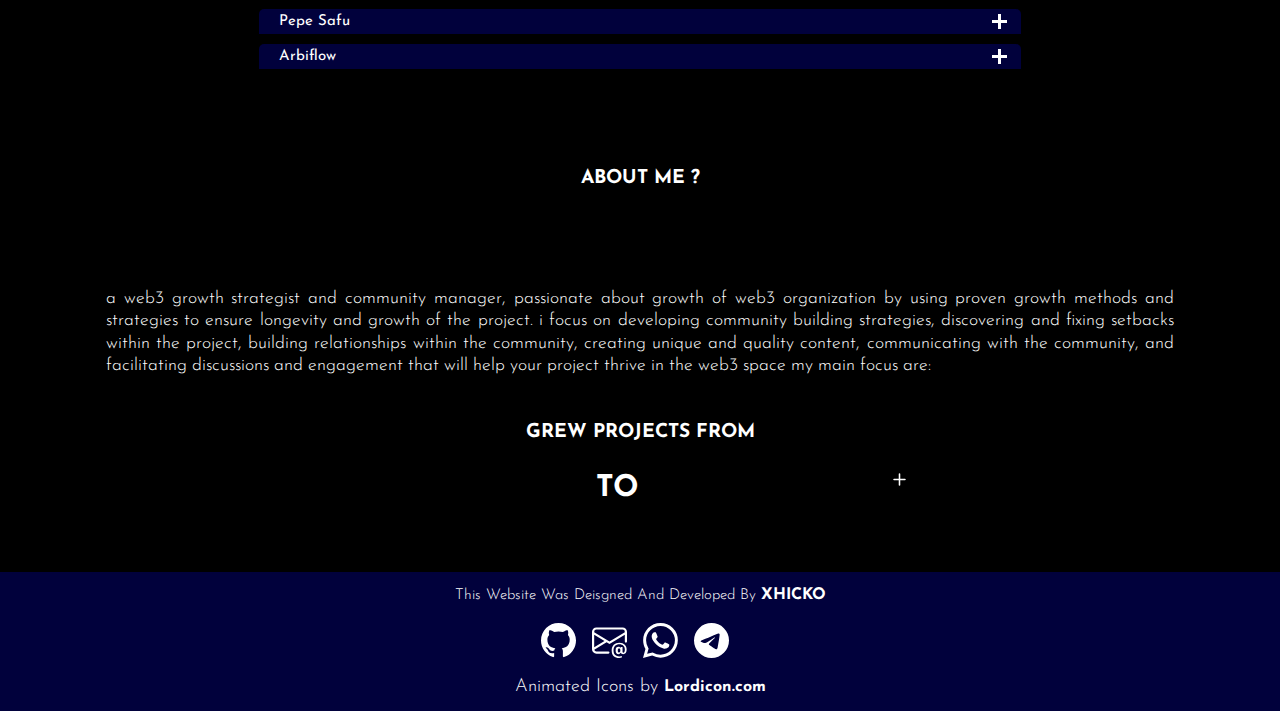
==== commit 9c8b6991: "Added More UI deign and Edied contact form deign" ====
--- a/index.html
+++ b/index.html
@@ -3,7 +3,7 @@
 <head>
     <meta charset="UTF-8">
     <meta name="viewport" content="width=device-width, initial-scale=1.0">
-    <title>Legacy Defi</title>
+    <title>www.LegacyDefi.Com</title>
     <link rel="shortcut icon" type="image/x-icon" href="/Images/favicon.ico" >
     <link rel="stylesheet" href="index.css">
     <link rel="stylesheet" href="https://fonts.googleapis.com/css?family=Roboto">
@@ -26,7 +26,7 @@
                 <li class="List_Item"><a href="#Services">Services</a></li>
                 <li class="List_Item"><a href="#Experience">Experience</a></li>
                 <li class="List_Item"><a href="#About">About</a></li>
-                <li class="List_Item"><a href="#">Contact</a></li>
+                <li class="List_Item"><a href="contact.html">Contact</a></li>
             </ul>
 
             <button  id="menuButton" class="menu" onclick="this.classList.toggle('opened');this.setAttribute('aria-expanded', this.classList.contains('opened'))" aria-label="Main Menu">
@@ -48,7 +48,7 @@
                         <p>I'm an experienced community manager and growth strategist, specializing in crypto and web3 spaces. I excel in engaging communities, organizing events, and boosting project growth. I've successfully grown projects from 100 to 2000+ members through effective marketing and engagement strategies.</p>
 
                         <button>
-                            <a href="#">hire me today</a>
+                            <a href="contact.html">hire me today</a>
                         </button>
 
                     </div>
@@ -334,7 +334,26 @@
                     </svg>
 
                   </a>
+
+                  <a href="https://wa.link/ysgh8j" target="_blank">
+
+                    <svg xmlns="http://www.w3.org/2000/svg" fill="currentColor" class="bi  bi-whatsapp" viewBox="0 0 16 16">
+                      <path d="M13.601 2.326A7.854 7.854 0 0 0 7.994 0C3.627 0 .068 3.558.064 7.926c0 1.399.366 2.76 1.057 3.965L0 16l4.204-1.102a7.933 7.933 0 0 0 3.79.965h.004c4.368 0 7.926-3.558 7.93-7.93A7.898 7.898 0 0 0 13.6 2.326zM7.994 14.521a6.573 6.573 0 0 1-3.356-.92l-.24-.144-2.494.654.666-2.433-.156-.251a6.56 6.56 0 0 1-1.007-3.505c0-3.626 2.957-6.584 6.591-6.584a6.56 6.56 0 0 1 4.66 1.931 6.557 6.557 0 0 1 1.928 4.66c-.004 3.639-2.961 6.592-6.592 6.592zm3.615-4.934c-.197-.099-1.17-.578-1.353-.646-.182-.065-.315-.099-.445.099-.133.197-.513.646-.627.775-.114.133-.232.148-.43.05-.197-.1-.836-.308-1.592-.985-.59-.525-.985-1.175-1.103-1.372-.114-.198-.011-.304.088-.403.087-.088.197-.232.296-.346.1-.114.133-.198.198-.33.065-.134.034-.248-.015-.347-.05-.099-.445-1.076-.612-1.47-.16-.389-.323-.335-.445-.34-.114-.007-.247-.007-.38-.007a.729.729 0 0 0-.529.247c-.182.198-.691.677-.691 1.654 0 .977.71 1.916.81 2.049.098.133 1.394 2.132 3.383 2.992.47.205.84.326 1.129.418.475.152.904.129 1.246.08.38-.058 1.171-.48 1.338-.943.164-.464.164-.86.114-.943-.049-.084-.182-.133-.38-.232z"/>
+                    </svg>
+
+                  </a>
+
+              
+
+                  <a href="https://msng.link/o?Xhicko=tg" target="_blank">
+
+                    <svg xmlns="http://www.w3.org/2000/svg"  fill="currentColor" class="bi bi-telegram" viewBox="0 0 16 16">
+                      <path d="M16 8A8 8 0 1 1 0 8a8 8 0 0 1 16 0zM8.287 5.906c-.778.324-2.334.994-4.666 2.01-.378.15-.577.298-.595.442-.03.243.275.339.69.47l.175.055c.408.133.958.288 1.243.294.26.006.549-.1.868-.32 2.179-1.471 3.304-2.214 3.374-2.23.05-.012.12-.026.166.016.047.041.042.12.037.141-.03.129-1.227 1.241-1.846 1.817-.193.18-.33.307-.358.336a8.154 8.154 0 0 1-.188.186c-.38.366-.664.64.015 1.088.327.216.589.393.85.571.284.194.568.387.936.629.093.06.183.125.27.187.331.236.63.448.997.414.214-.02.435-.22.547-.82.265-1.417.786-4.486.906-5.751a1.426 1.426 0 0 0-.013-.315.337.337 0 0 0-.114-.217.526.526 0 0 0-.31-.093c-.3.005-.763.166-2.984 1.09z"/>
+                    </svg>
+
+                  </a>
                </div>
+
               <a href="https://lordicon.com/"  target="_blank"> Animated  Icons by
                 <span> Lordicon.com</span>
               </a>
--- a/index.css
+++ b/index.css
@@ -722,7 +722,7 @@
 .Footer p{
     font-family: 'Josefin Sans', sans-serif;
     font-weight: 300;
-    font-size: 18px;
+    font-size: 15px;
     text-transform: capitalize;
     text-align: center;
     margin: 0 0 10px 0;
@@ -768,7 +768,7 @@
 }
 
 .Footer_contact a svg{
-   width: 50px;
+   width: 35px;
    margin: 10px 0 15px 0;
    transition: transform 300ms ease-in-out;
 }
@@ -777,7 +777,7 @@
     transform: scale(1.1);
 }
 
-/* Make About Responsive Start */
+/* Make Footer Responsive Start */
 @media screen and (max-width:600px){
     .Footer a{
         font-size: 15px;
@@ -791,4 +791,166 @@
         width: 30px;
      }
      
-}+}
+/* Make Footer Responsive End */
+
+
+.Defi_Contact{
+    max-width: 500px;
+    width: 70%;
+    margin: 90px auto 50px auto;
+    color: #000;
+    background-color:#1010b95b;
+    border-radius: 5px;
+}
+
+
+.Defi_Contact form{
+padding: 10px 15px;
+}
+
+.Defi_Contact form h3{
+    color: #fff;
+    font-size: 15px;
+}
+
+.Contact_Top,
+.Contact_Center,
+.Contact_Last,
+.Contact_Bottom{
+    width: 100%;
+    display: flex;
+    flex-direction: row;
+    justify-content: space-between;
+    align-items: center;
+    position: relative;
+    margin: 30px 0;
+}
+
+.Contact_Form{
+    width:48%;
+    display: flex;
+}
+
+
+.Contact_Form input{
+    width: 230px;
+    padding: 8px 5px;
+    border-radius: 3px;
+    border: none;
+    font-family: 'Josefin Sans', sans-serif;
+}
+
+.Contact_Form input:focus{
+    outline: none;
+}
+
+.Contact_Form ::placeholder{
+    font-family: 'Josefin Sans', sans-serif;
+    font-size: 13px;
+    font-weight: 600;
+    color: #000;
+}
+
+#Email,
+#Textarea{
+    width: 100%;
+}
+
+#Email input{
+    width: 100%;
+}
+
+#Textarea textarea{
+    width: 100%;
+    outline: none;
+    padding: 10px 4px;
+    font-family: 'Josefin Sans', sans-serif;
+    font-weight: 400;
+    font-size: 16px;
+    color: #000;
+    border-radius: 2px;
+    resize: none;
+}
+
+.Defi_Contact form button{
+    padding: 5px 20px;
+    background-color: #fff;
+    color: #000;
+    font-family: 'Josefin Sans', sans-serif;
+    font-weight: 500;
+    font-size: 18px;
+    text-transform: uppercase;
+    border: none;
+    border-radius: 3px;
+    cursor: pointer;
+}
+
+.Contact_Socials{
+    max-width: 500px;
+    width: 70%;
+    margin: 50px auto 20px auto; 
+    display: flex;
+    flex-direction: column;
+    justify-content: center;
+}
+
+.Contact_Socials h3{
+    font-size: 15px;
+}
+
+.Connect{
+      display: flex;
+    justify-content: center;
+}
+
+.Contact_Socials a{
+    margin-right: 10px;
+    font-weight: 800;
+    text-decoration: none;
+  }
+  
+  .Contact_Socials a svg{
+    color: #fff;
+     width: 35px;
+     margin: 10px 0 15px 0;
+     transition: transform 300ms ease-in-out;
+  }
+  
+  .Footer_contact a svg:hover{
+      transform: scale(1.1);
+  }
+  
+
+/* Make Contact Responsive Start */
+@media screen and (max-width:700px){
+
+    .Contact_Top,
+    .Contact_Center,
+    .Contact_Last,
+    .Contact_Bottom{
+        flex-direction: column;
+        margin:  0;
+    }
+
+    .Contact_Form{
+        width:100%;
+        padding: 0 0 35px 0;
+    }
+
+    .Contact_Form input{
+        width: 100%;
+        padding: 13px 5px;
+    }
+
+   
+}
+
+
+@media screen and (max-width:600px){
+
+    .Defi_Contact{
+        width: 95%;
+    }
+    
+}
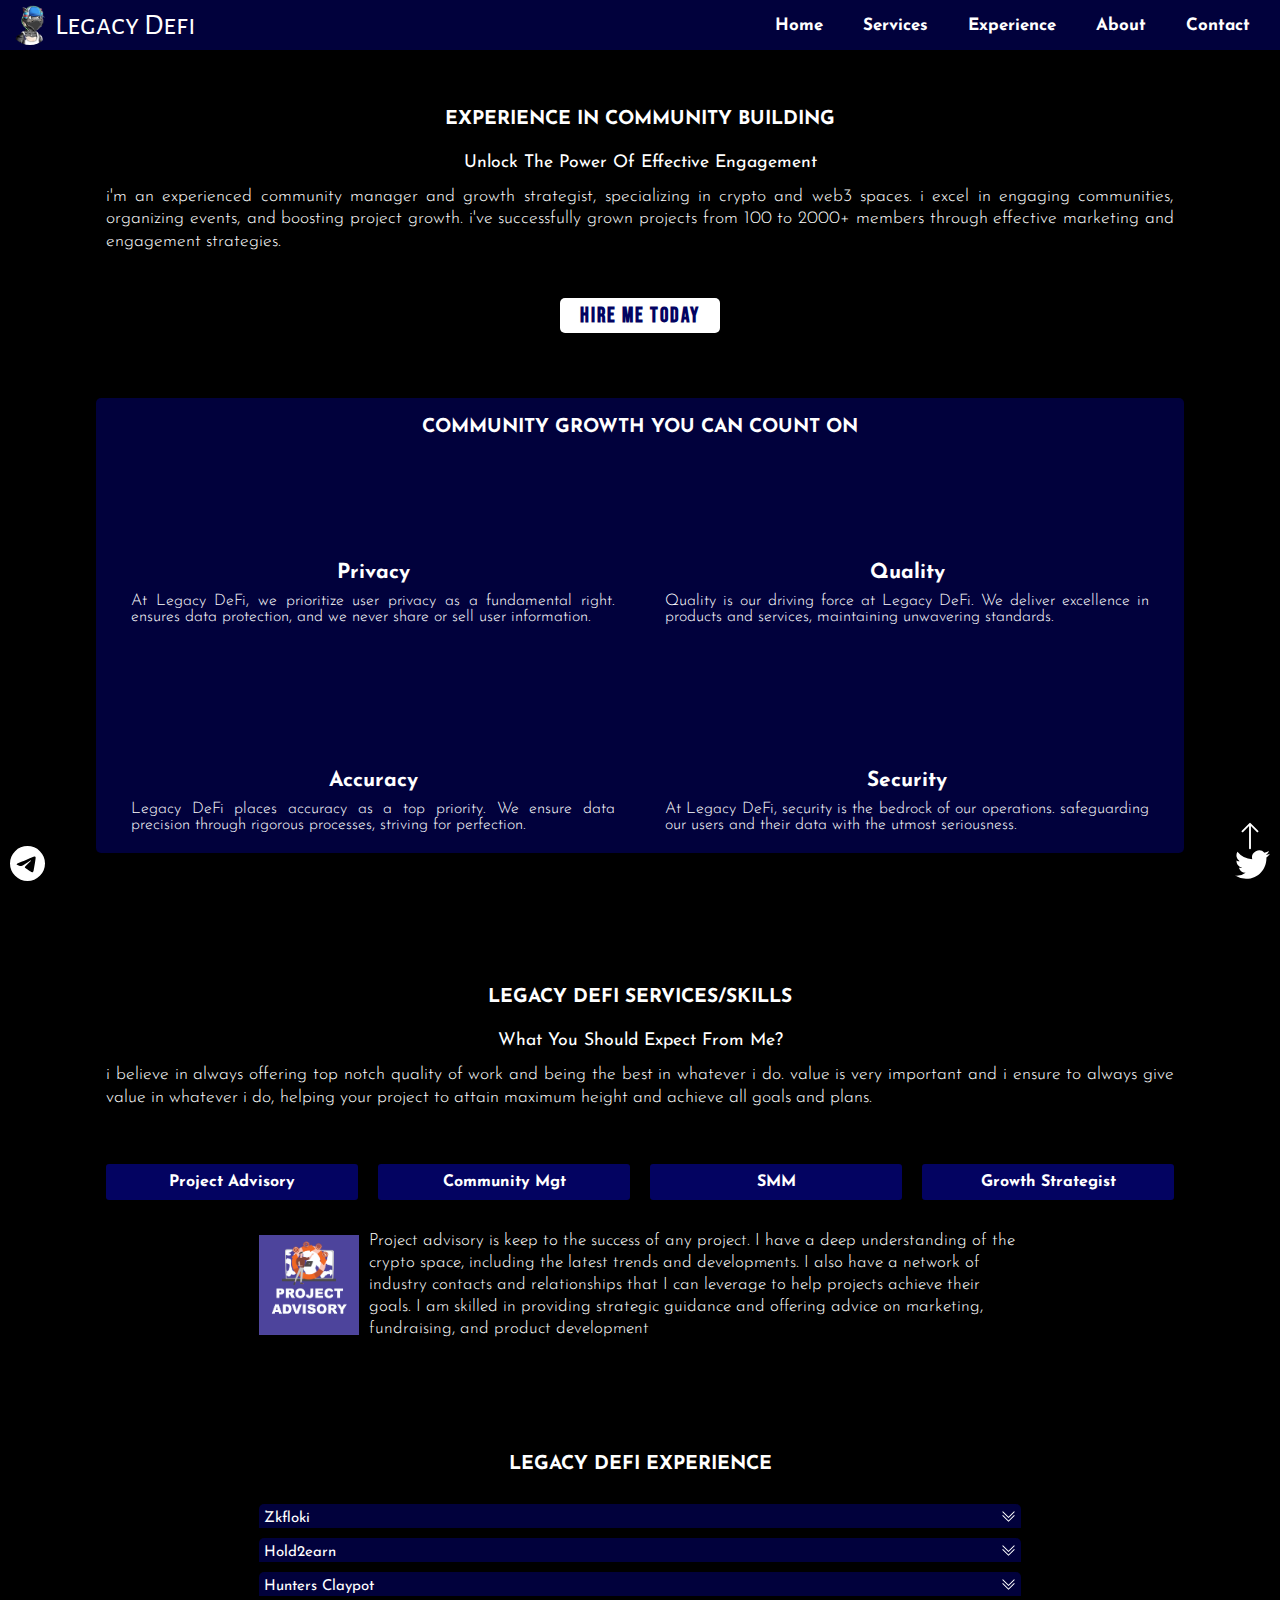
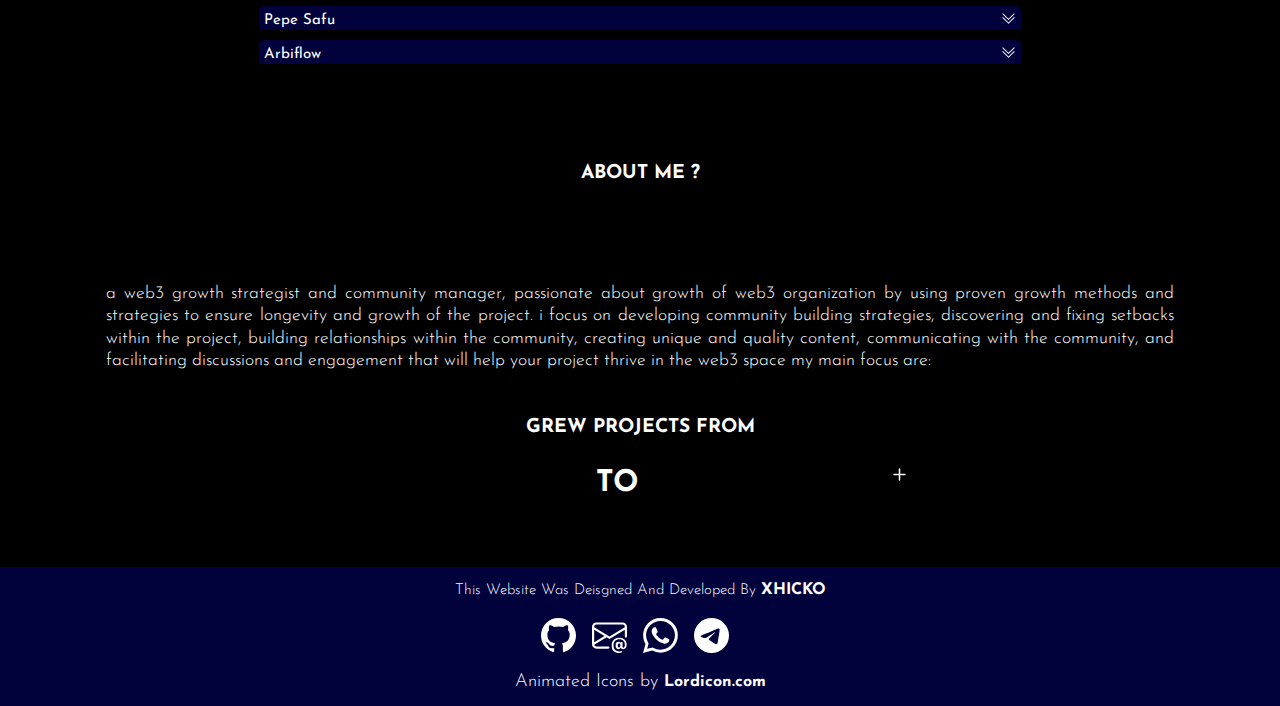
==== commit e6cd0595: "Changed Experience Icon" ====
--- a/index.html
+++ b/index.html
@@ -181,7 +181,12 @@
                      <div class="Experience_Box">
                       <h4>zkfloki  </h4>
                       <div class="Experience_toggle">
-                         <div class="toggle_icon"></div>
+                         <div class="toggle_box">
+                          <svg xmlns="http://www.w3.org/2000/svg"  fill="currentColor" class="bi toggle_icon bi-chevron-double-down" viewBox="0 0 16 16">
+                            <path fill-rule="evenodd" d="M1.646 6.646a.5.5 0 0 1 .708 0L8 12.293l5.646-5.647a.5.5 0 0 1 .708.708l-6 6a.5.5 0 0 1-.708 0l-6-6a.5.5 0 0 1 0-.708z"/>
+                            <path fill-rule="evenodd" d="M1.646 2.646a.5.5 0 0 1 .708 0L8 8.293l5.646-5.647a.5.5 0 0 1 .708.708l-6 6a.5.5 0 0 1-.708 0l-6-6a.5.5 0 0 1 0-.708z"/>
+                          </svg>
+                         </div>
                       </div>
                      </div>
 
@@ -199,7 +204,12 @@
                     <div class="Experience_Box">
                      <h4>hold2earn</h4>
                      <div class="Experience_toggle">
-                        <div class="toggle_icon"></div>
+                        <div class="toggle_box">
+                          <svg xmlns="http://www.w3.org/2000/svg"  fill="currentColor" class="bi toggle_icon bi-chevron-double-down" viewBox="0 0 16 16">
+                            <path fill-rule="evenodd" d="M1.646 6.646a.5.5 0 0 1 .708 0L8 12.293l5.646-5.647a.5.5 0 0 1 .708.708l-6 6a.5.5 0 0 1-.708 0l-6-6a.5.5 0 0 1 0-.708z"/>
+                            <path fill-rule="evenodd" d="M1.646 2.646a.5.5 0 0 1 .708 0L8 8.293l5.646-5.647a.5.5 0 0 1 .708.708l-6 6a.5.5 0 0 1-.708 0l-6-6a.5.5 0 0 1 0-.708z"/>
+                          </svg>
+                        </div>
                      </div>
                     </div>
 
@@ -217,7 +227,12 @@
                   <div class="Experience_Box">
                    <h4>hunters claypot</h4>
                    <div class="Experience_toggle">
-                      <div class="toggle_icon"></div>
+                      <div class="toggle_box">
+                        <svg xmlns="http://www.w3.org/2000/svg"  fill="currentColor" class="bi  toggle_icon bi-chevron-double-down" viewBox="0 0 16 16">
+                          <path fill-rule="evenodd" d="M1.646 6.646a.5.5 0 0 1 .708 0L8 12.293l5.646-5.647a.5.5 0 0 1 .708.708l-6 6a.5.5 0 0 1-.708 0l-6-6a.5.5 0 0 1 0-.708z"/>
+                          <path fill-rule="evenodd" d="M1.646 2.646a.5.5 0 0 1 .708 0L8 8.293l5.646-5.647a.5.5 0 0 1 .708.708l-6 6a.5.5 0 0 1-.708 0l-6-6a.5.5 0 0 1 0-.708z"/>
+                        </svg>
+                      </div>
                    </div>
                   </div>
 
@@ -235,7 +250,12 @@
                   <div class="Experience_Box">
                    <h4>pepe safu</h4>
                    <div class="Experience_toggle">
-                      <div class="toggle_icon "></div>
+                      <div class="toggle_box ">
+                        <svg xmlns="http://www.w3.org/2000/svg"  fill="currentColor" class="bi toggle_icon bi-chevron-double-down" viewBox="0 0 16 16">
+                          <path fill-rule="evenodd" d="M1.646 6.646a.5.5 0 0 1 .708 0L8 12.293l5.646-5.647a.5.5 0 0 1 .708.708l-6 6a.5.5 0 0 1-.708 0l-6-6a.5.5 0 0 1 0-.708z"/>
+                          <path fill-rule="evenodd" d="M1.646 2.646a.5.5 0 0 1 .708 0L8 8.293l5.646-5.647a.5.5 0 0 1 .708.708l-6 6a.5.5 0 0 1-.708 0l-6-6a.5.5 0 0 1 0-.708z"/>
+                        </svg>
+                      </div>
                    </div>
                   </div>
 
@@ -257,7 +277,12 @@
                   <div class="Experience_Box">
                    <h4>arbiflow</h4>
                    <div class="Experience_toggle">
-                      <div class="toggle_icon"></div>
+                      <div class="toggle_box">
+                         <svg xmlns="http://www.w3.org/2000/svg"  fill="currentColor" class="bi toggle_icon bi-chevron-double-down" viewBox="0 0 16 16">
+                            <path fill-rule="evenodd" d="M1.646 6.646a.5.5 0 0 1 .708 0L8 12.293l5.646-5.647a.5.5 0 0 1 .708.708l-6 6a.5.5 0 0 1-.708 0l-6-6a.5.5 0 0 1 0-.708z"/>
+                            <path fill-rule="evenodd" d="M1.646 2.646a.5.5 0 0 1 .708 0L8 8.293l5.646-5.647a.5.5 0 0 1 .708.708l-6 6a.5.5 0 0 1-.708 0l-6-6a.5.5 0 0 1 0-.708z"/>
+                          </svg>
+                      </div>
                    </div>
                   </div>
 
--- a/index.css
+++ b/index.css
@@ -532,7 +532,7 @@
     justify-content: space-between;
     align-items: center;
     background-color:#01013c;
-    padding: 5px 20px;
+    padding: 5px 5px 0 5px;
     cursor: pointer;
     border-radius:5px 5px 0 0;
 }
@@ -551,24 +551,11 @@
     position: relative;
 }
 
-.toggle_icon{
-    width: 3px;
-    height: 15px;
-    background-color: #fff;
-    cursor: pointer;
-    position: relative;
-    transition: transform 0.7s ease-in-out;
-  }
-  
-.toggle_icon::before {
-    content: '';
+.toggle_box svg{
+    color: #fff;
     width: 15px;
-    height: 3px;
-    background-color: #fff;
-    position: absolute;
-    top: 6px;
-    left: -6px;
-  }
+    transition: transform 1s ease-in-out;
+}
 
   .Experience_Details{
     background-color: #01013c5e;
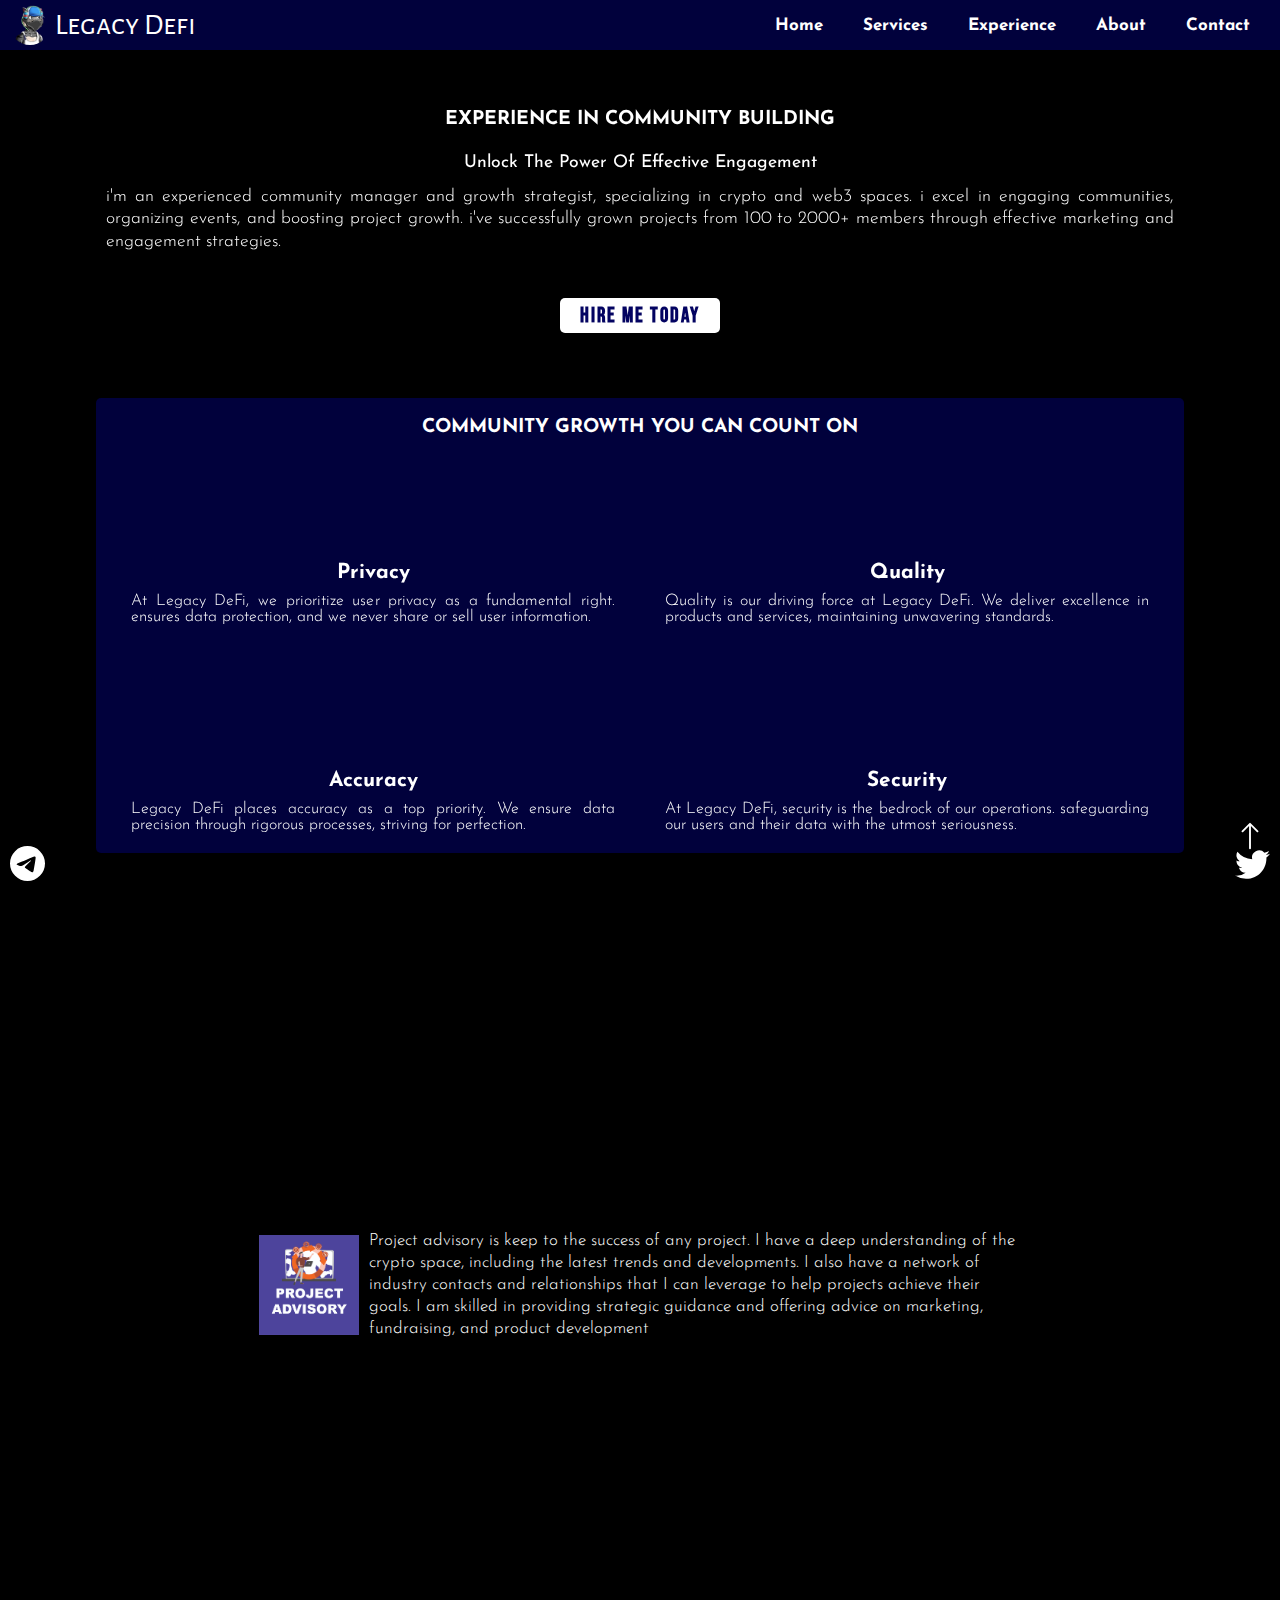
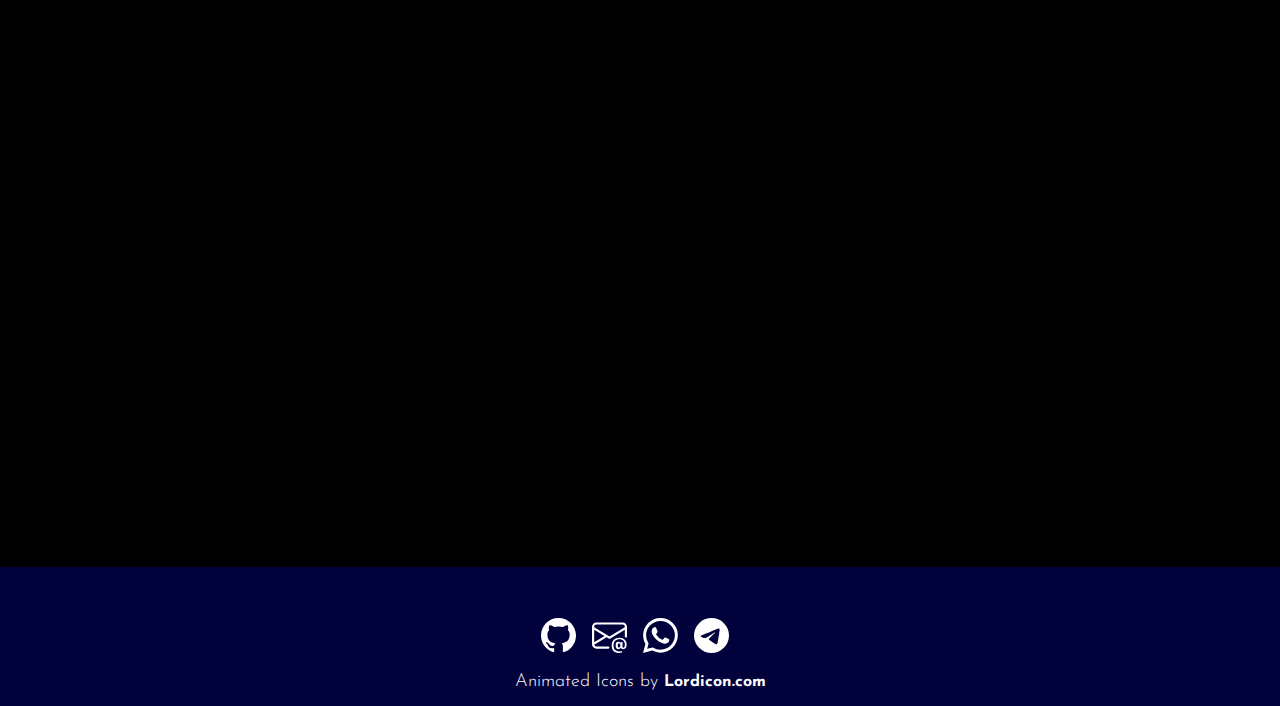
==== commit 259f7a75: "Adding Animation On scroll" ====
--- a/index.html
+++ b/index.html
@@ -8,6 +8,8 @@
     <link rel="stylesheet" href="index.css">
     <link rel="stylesheet" href="https://fonts.googleapis.com/css?family=Roboto">
     <script src="https://cdn.lordicon.com/bhenfmcm.js"></script>
+    <script src="https://unpkg.com/aos@2.3.1/dist/aos.js"></script>
+    <link href="https://unpkg.com/aos@2.3.1/dist/aos.css" rel="stylesheet">
 </head>
 <body>
     
@@ -40,7 +42,7 @@
             </div>
 
             <div  id="Home"  class="Defi_Home">
-                    <div class="Defi_Home_Top">
+                    <div class="Defi_Home_Top"   data-aos="zoom-in-down">
 
                         <h2>Experience in Community Building</h2>
                         <h3>Unlock the Power of Effective Engagement</h3>
@@ -53,11 +55,11 @@
 
                     </div>
 
-                    <div class="Defi_Home_Center">
+                    <div class="Defi_Home_Center " data-aos="zoom-in">
                         <h3>Community Growth You Can Count On</h3>
                             <div class="DHC_inner">
 
-                                <div class="Defi_Motto">
+                                <div class="Defi_Motto" data-aos="zoom-in-left">
                                       <lord-icon
                                       src="https://cdn.lordicon.com/huwchbks.json"
                                       trigger="loop"
@@ -72,7 +74,7 @@
 
                                 </div>
 
-                                <div class="Defi_Motto">
+                                <div class="Defi_Motto" data-aos="zoom-in-right">
                                       <lord-icon
                                         src="https://cdn.lordicon.com/gqdnbnwt.json"
                                         trigger="loop"
@@ -88,7 +90,7 @@
                                       </p>
                                 </div>
 
-                                <div class="Defi_Motto">
+                                <div class="Defi_Motto" data-aos="zoom-in-left">
                                       <lord-icon
                                       src="https://cdn.lordicon.com/iltqorsz.json"
                                       trigger="loop"
@@ -103,7 +105,7 @@
                                       </p>
                                 </div>
 
-                                <div class="Defi_Motto">
+                                <div class="Defi_Motto" data-aos="zoom-in-right">
                                       <lord-icon
                                       src="https://cdn.lordicon.com/rqqkvjqf.json"
                                       trigger="loop"
@@ -124,7 +126,7 @@
             </div>
 
             <div  id="Services" class="Defi_Services">
-                <div class="Defi_Service_Top">
+                <div class="Defi_Service_Top" data-aos="zoom-in">
                   <h2>Legacy Defi Services/Skills</h2>
                   <h3>What you should expect from me?</h3>
                   <p>I believe in always offering top notch quality of work and being the best in whatever I do. Value is very important and I ensure to always give value in whatever I do, helping your project to attain maximum height and achieve all goals and plans.</p>
@@ -132,11 +134,11 @@
 
                 <div class="Defi_Service_Bottom">
 
-                      <ul class="Defi_Service_Hidden_List">
-                        <li class="Li_Project_Advisory">Project Advisory</li>
-                        <li class="Li_Strategic_Thinking">Community Mgt</li>
-                        <li class="Li_Team_Building">SMM</li>
-                        <li class="Li_Strategic_Thinking2">Growth Strategist</li>
+                      <ul class="Defi_Service_Hidden_List"  data-aos="zoom-out">
+                        <li class="Li_Project_Advisory" data-aos="zoom-in-left">Project Advisory</li>
+                        <li class="Li_Strategic_Thinking" data-aos="zoom-in-right">Community Mgt</li>
+                        <li class="Li_Team_Building" data-aos="zoom-in-left">SMM</li>
+                        <li class="Li_Strategic_Thinking2" data-aos="zoom-in-right">Growth Strategist</li>
                       </ul>
 
                       <div class="Defi_Service_Hidden_List_Wrapper">
@@ -174,10 +176,10 @@
                 </div>
             </div>
 
-            <div id="Experience" class="Defi_Experience">
+            <div id="Experience" class="Defi_Experience" data-aos="zoom-out">
                   <h3>Legacy Defi Experience</h3>
 
-                  <div class="Experience_Wrapper  toggleExperience">
+                  <div class="Experience_Wrapper  toggleExperience" data-aos="zoom-in-left">
                      <div class="Experience_Box">
                       <h4>zkfloki  </h4>
                       <div class="Experience_toggle">
@@ -200,7 +202,7 @@
                      </div>
                   </div>
 
-                  <div class="Experience_Wrapper  toggleExperience">
+                  <div class="Experience_Wrapper  toggleExperience" data-aos="zoom-in-right">
                     <div class="Experience_Box">
                      <h4>hold2earn</h4>
                      <div class="Experience_toggle">
@@ -223,7 +225,7 @@
                     </div>
                  </div>
 
-                 <div class="Experience_Wrapper  toggleExperience">
+                 <div class="Experience_Wrapper  toggleExperience" data-aos="zoom-in-left">
                   <div class="Experience_Box">
                    <h4>hunters claypot</h4>
                    <div class="Experience_toggle">
@@ -246,7 +248,7 @@
                   </div>
                  </div>
 
-                 <div class="Experience_Wrapper  toggleExperience">
+                 <div class="Experience_Wrapper  toggleExperience" data-aos="zoom-in-right">
                   <div class="Experience_Box">
                    <h4>pepe safu</h4>
                    <div class="Experience_toggle">
@@ -273,7 +275,7 @@
                   </div>
                  </div>
 
-                 <div class="Experience_Wrapper  toggleExperience">
+                 <div class="Experience_Wrapper  toggleExperience" data-aos="zoom-in-left">
                   <div class="Experience_Box">
                    <h4>arbiflow</h4>
                    <div class="Experience_toggle">
@@ -301,7 +303,7 @@
 
             </div>
 
-            <div  id="About" class="Defi_About">
+            <div  id="About" class="Defi_About" data-aos="zoom-in">
                 <h3>About Me ?</h3>
 
                 <div class="Defi_About_icon">
@@ -328,7 +330,7 @@
 
                   <h3>Grew Projects from</h3>
                   <div class="About_Project_Counter">
-                    <div class="Count1 CountSize"></div>
+                    <div class="Count1 CountSize" ></div>
 
                       <p>TO</p>
                       <span> TO</span>
@@ -342,7 +344,7 @@
             </div>
 
             <div class="Footer">
-              <p>This website was deisgned and developed by <span>Xhicko</span></p>
+              <p data-aos="zoom-in">This website was deisgned and developed by <span>Xhicko</span></p>
 
                <div class="Footer_contact">
                 <a href="https://github.com/Xhicko"  target="_blank">
@@ -351,7 +353,7 @@
                   </svg>
                 </a>
 
-                  <a href="mailto:web.by.xhicko@gmail.com" target="_blank">
+                  <a href="mailto:web.by.xhicko@gmail.com" target="_blank" >
 
                     <svg xmlns="http://www.w3.org/2000/svg"  fill="currentColor" class="bi Svg bi-envelope-at" viewBox="0 0 16 16">
                       <path d="M2 2a2 2 0 0 0-2 2v8.01A2 2 0 0 0 2 14h5.5a.5.5 0 0 0 0-1H2a1 1 0 0 1-.966-.741l5.64-3.471L8 9.583l7-4.2V8.5a.5.5 0 0 0 1 0V4a2 2 0 0 0-2-2H2Zm3.708 6.208L1 11.105V5.383l4.708 2.825ZM1 4.217V4a1 1 0 0 1 1-1h12a1 1 0 0 1 1 1v.217l-7 4.2-7-4.2Z"/>
@@ -409,6 +411,8 @@
     </div>
 
     <script src="index.js"></script>
-    
+    <script>
+      AOS.init();
+    </script>
 </body>
 </html>--- a/index.css
+++ b/index.css
@@ -1,5 +1,4 @@
 @import url('https://fonts.googleapis.com/css2?family=Alegreya+Sans+SC:ital,wght@1,900&family=Bebas+Neue&family=Josefin+Sans:wght@100;200;300;400;500;600;700&display=swap');
-
 /* 
 font-family: 'Alegreya Sans SC', sans-serif; LOGO
 font-family: 'Bebas Neue', sans-serif; HEADINGS
@@ -497,24 +496,26 @@
         width: 50%;
         flex-direction: column;
     }
-}
-
-@media screen and (max-width:655px){
-    .Defi_Service_Hidden_List{
-        width:80%;
-    }
+
+    
+    .Defi_Hidden_List_Content{
+        flex-direction: column;
+    }
+
 
     .Defi_Hidden_List_Content img {
-        width: 230px;
+        width: 100%;
         object-fit: contain;
         object-position: center;
         margin: 0 0 10px 0;
     }
-
-    .Defi_Hidden_List_Content{
-        flex-direction: column;
-    }
     
+}
+
+@media screen and (max-width:655px){
+    .Defi_Service_Hidden_List{
+        width:90%;
+    }
 }
 
 /* Make Service Responsive End */
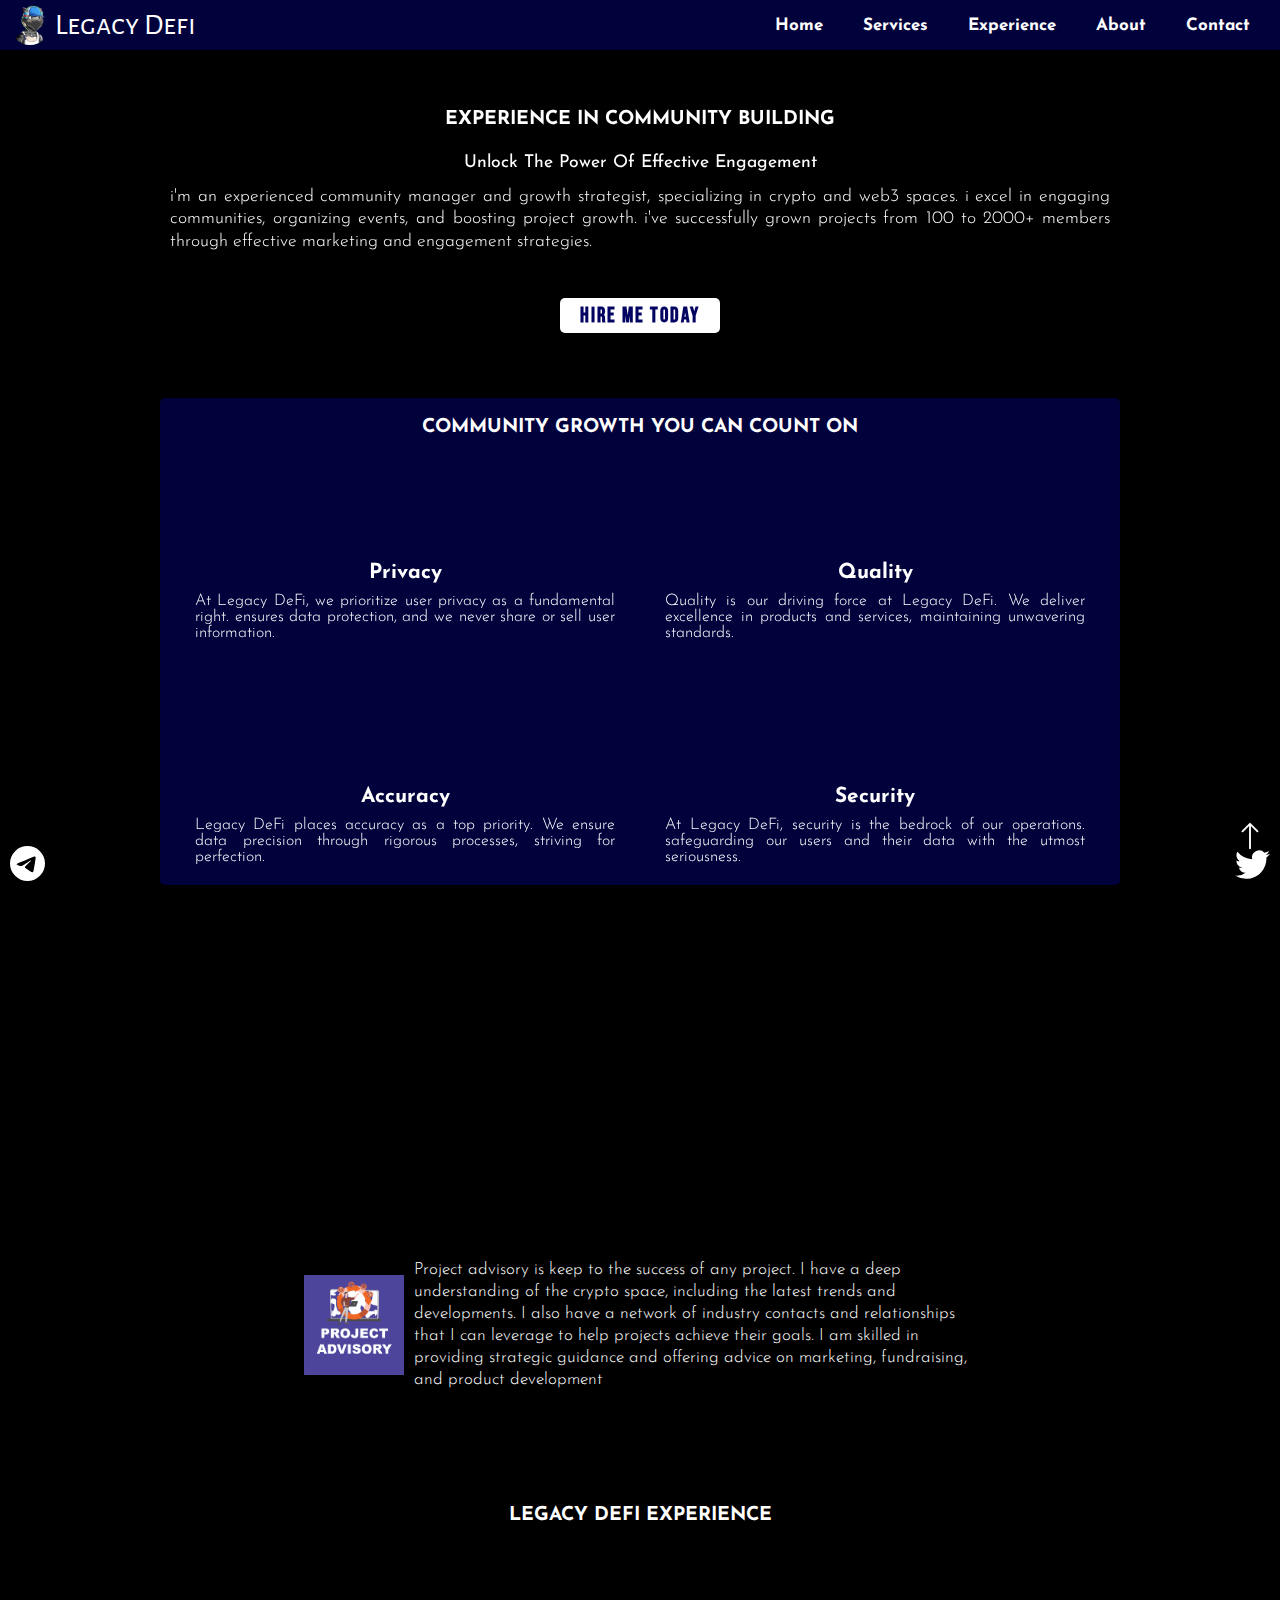
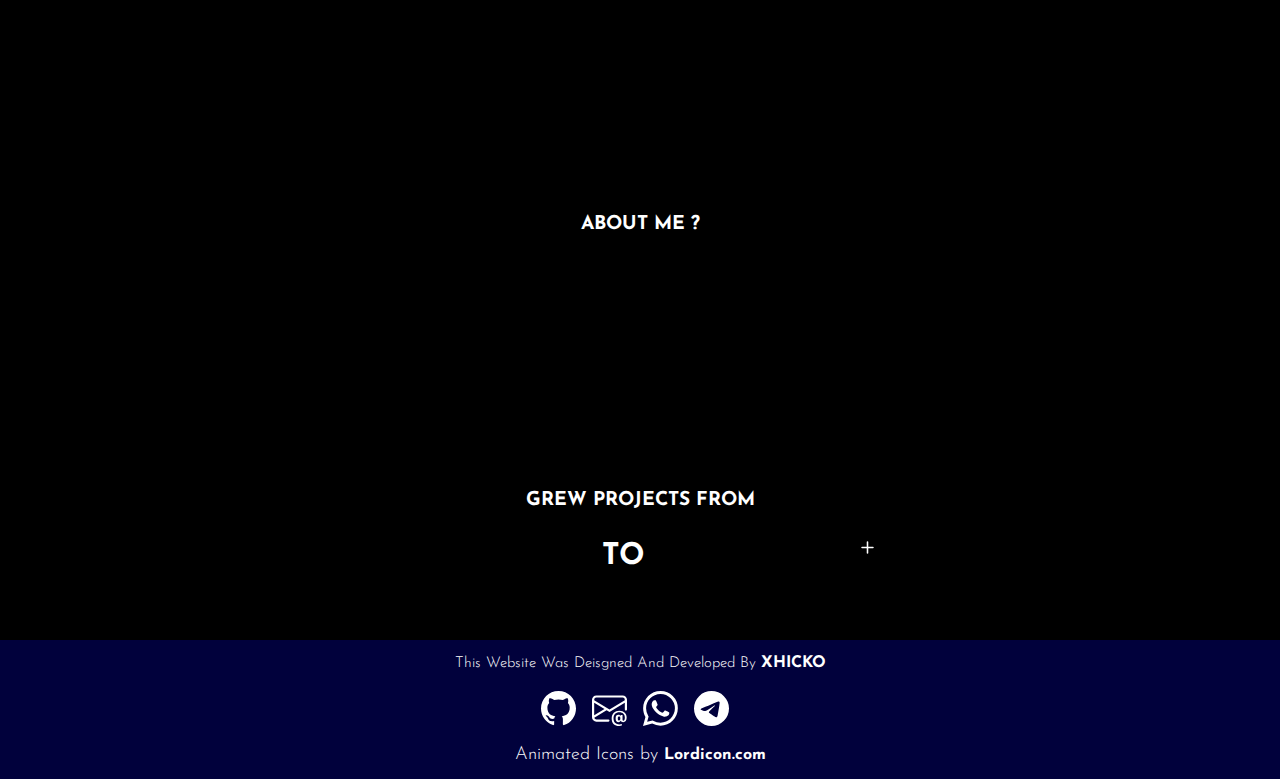
==== commit 1cfe9c37: "Adding Animation On scroll Contact form" ====
--- a/index.html
+++ b/index.html
@@ -8,8 +8,8 @@
     <link rel="stylesheet" href="index.css">
     <link rel="stylesheet" href="https://fonts.googleapis.com/css?family=Roboto">
     <script src="https://cdn.lordicon.com/bhenfmcm.js"></script>
+    <link href="https://unpkg.com/aos@2.3.1/dist/aos.css" rel="stylesheet">
     <script src="https://unpkg.com/aos@2.3.1/dist/aos.js"></script>
-    <link href="https://unpkg.com/aos@2.3.1/dist/aos.css" rel="stylesheet">
 </head>
 <body>
     
@@ -42,7 +42,7 @@
             </div>
 
             <div  id="Home"  class="Defi_Home">
-                    <div class="Defi_Home_Top"   data-aos="zoom-in-down">
+                    <div class="Defi_Home_Top" data-aos="zoom-in">
 
                         <h2>Experience in Community Building</h2>
                         <h3>Unlock the Power of Effective Engagement</h3>
@@ -55,11 +55,11 @@
 
                     </div>
 
-                    <div class="Defi_Home_Center " data-aos="zoom-in">
+                    <div class="Defi_Home_Center">
                         <h3>Community Growth You Can Count On</h3>
                             <div class="DHC_inner">
 
-                                <div class="Defi_Motto" data-aos="zoom-in-left">
+                                <div class="Defi_Motto" data-aos="zoom-out">
                                       <lord-icon
                                       src="https://cdn.lordicon.com/huwchbks.json"
                                       trigger="loop"
@@ -74,7 +74,7 @@
 
                                 </div>
 
-                                <div class="Defi_Motto" data-aos="zoom-in-right">
+                                <div class="Defi_Motto" data-aos="zoom-in">
                                       <lord-icon
                                         src="https://cdn.lordicon.com/gqdnbnwt.json"
                                         trigger="loop"
@@ -90,7 +90,7 @@
                                       </p>
                                 </div>
 
-                                <div class="Defi_Motto" data-aos="zoom-in-left">
+                                <div class="Defi_Motto" data-aos="zoom-out">
                                       <lord-icon
                                       src="https://cdn.lordicon.com/iltqorsz.json"
                                       trigger="loop"
@@ -105,7 +105,7 @@
                                       </p>
                                 </div>
 
-                                <div class="Defi_Motto" data-aos="zoom-in-right">
+                                <div class="Defi_Motto" data-aos="zoom-in">
                                       <lord-icon
                                       src="https://cdn.lordicon.com/rqqkvjqf.json"
                                       trigger="loop"
@@ -125,8 +125,8 @@
                     
             </div>
 
-            <div  id="Services" class="Defi_Services">
-                <div class="Defi_Service_Top" data-aos="zoom-in">
+            <div  id="Services" class="Defi_Services"  >
+                <div class="Defi_Service_Top" data-aos="zoom-out">
                   <h2>Legacy Defi Services/Skills</h2>
                   <h3>What you should expect from me?</h3>
                   <p>I believe in always offering top notch quality of work and being the best in whatever I do. Value is very important and I ensure to always give value in whatever I do, helping your project to attain maximum height and achieve all goals and plans.</p>
@@ -134,11 +134,11 @@
 
                 <div class="Defi_Service_Bottom">
 
-                      <ul class="Defi_Service_Hidden_List"  data-aos="zoom-out">
-                        <li class="Li_Project_Advisory" data-aos="zoom-in-left">Project Advisory</li>
-                        <li class="Li_Strategic_Thinking" data-aos="zoom-in-right">Community Mgt</li>
-                        <li class="Li_Team_Building" data-aos="zoom-in-left">SMM</li>
-                        <li class="Li_Strategic_Thinking2" data-aos="zoom-in-right">Growth Strategist</li>
+                      <ul class="Defi_Service_Hidden_List" data-aos="zoom-out">
+                        <li class="Li_Project_Advisory" data-aos="zoom-in">Project Advisory</li>
+                        <li class="Li_Strategic_Thinking" data-aos="zoom-out">Community Mgt</li>
+                        <li class="Li_Team_Building" data-aos="zoom-in">SMM</li>
+                        <li class="Li_Strategic_Thinking2" data-aos="zoom-out">Growth Strategist</li>
                       </ul>
 
                       <div class="Defi_Service_Hidden_List_Wrapper">
@@ -176,10 +176,10 @@
                 </div>
             </div>
 
-            <div id="Experience" class="Defi_Experience" data-aos="zoom-out">
+            <div id="Experience" class="Defi_Experience">
                   <h3>Legacy Defi Experience</h3>
 
-                  <div class="Experience_Wrapper  toggleExperience" data-aos="zoom-in-left">
+                  <div class="Experience_Wrapper  toggleExperience" data-aos="zoom-out">
                      <div class="Experience_Box">
                       <h4>zkfloki  </h4>
                       <div class="Experience_toggle">
@@ -202,7 +202,7 @@
                      </div>
                   </div>
 
-                  <div class="Experience_Wrapper  toggleExperience" data-aos="zoom-in-right">
+                  <div class="Experience_Wrapper  toggleExperience" data-aos="zoom-in">
                     <div class="Experience_Box">
                      <h4>hold2earn</h4>
                      <div class="Experience_toggle">
@@ -225,7 +225,7 @@
                     </div>
                  </div>
 
-                 <div class="Experience_Wrapper  toggleExperience" data-aos="zoom-in-left">
+                 <div class="Experience_Wrapper  toggleExperience" data-aos="zoom-out">
                   <div class="Experience_Box">
                    <h4>hunters claypot</h4>
                    <div class="Experience_toggle">
@@ -248,7 +248,7 @@
                   </div>
                  </div>
 
-                 <div class="Experience_Wrapper  toggleExperience" data-aos="zoom-in-right">
+                 <div class="Experience_Wrapper  toggleExperience" data-aos="zoom-in">
                   <div class="Experience_Box">
                    <h4>pepe safu</h4>
                    <div class="Experience_toggle">
@@ -275,7 +275,7 @@
                   </div>
                  </div>
 
-                 <div class="Experience_Wrapper  toggleExperience" data-aos="zoom-in-left">
+                 <div class="Experience_Wrapper  toggleExperience" data-aos="zoom-out">
                   <div class="Experience_Box">
                    <h4>arbiflow</h4>
                    <div class="Experience_toggle">
@@ -303,7 +303,7 @@
 
             </div>
 
-            <div  id="About" class="Defi_About" data-aos="zoom-in">
+            <div  id="About" class="Defi_About">
                 <h3>About Me ?</h3>
 
                 <div class="Defi_About_icon">
@@ -324,13 +324,13 @@
                   </lord-icon>
                 </div>
 
-                <p>
+                <p data-aos="zoom-in">
                   A Web3 growth strategist and community manager, passionate about growth of web3 organization by using proven growth methods and strategies to ensure longevity and growth of the project. I focus on developing  community building strategies, discovering and fixing setbacks within the project, building relationships within the community, creating unique and quality content, communicating with the community, and facilitating discussions and engagement that will help your project thrive in the Web3 space My main focus are:
                 </p>
 
                   <h3>Grew Projects from</h3>
                   <div class="About_Project_Counter">
-                    <div class="Count1 CountSize" ></div>
+                    <div class="Count1 CountSize"></div>
 
                       <p>TO</p>
                       <span> TO</span>
@@ -344,7 +344,7 @@
             </div>
 
             <div class="Footer">
-              <p data-aos="zoom-in">This website was deisgned and developed by <span>Xhicko</span></p>
+              <p>This website was deisgned and developed by <span>Xhicko</span></p>
 
                <div class="Footer_contact">
                 <a href="https://github.com/Xhicko"  target="_blank">
@@ -353,7 +353,7 @@
                   </svg>
                 </a>
 
-                  <a href="mailto:web.by.xhicko@gmail.com" target="_blank" >
+                  <a href="mailto:web.by.xhicko@gmail.com" target="_blank">
 
                     <svg xmlns="http://www.w3.org/2000/svg"  fill="currentColor" class="bi Svg bi-envelope-at" viewBox="0 0 16 16">
                       <path d="M2 2a2 2 0 0 0-2 2v8.01A2 2 0 0 0 2 14h5.5a.5.5 0 0 0 0-1H2a1 1 0 0 1-.966-.741l5.64-3.471L8 9.583l7-4.2V8.5a.5.5 0 0 0 1 0V4a2 2 0 0 0-2-2H2Zm3.708 6.208L1 11.105V5.383l4.708 2.825ZM1 4.217V4a1 1 0 0 1 1-1h12a1 1 0 0 1 1 1v.217l-7 4.2-7-4.2Z"/>
--- a/index.css
+++ b/index.css
@@ -19,6 +19,7 @@
 body{
     background-color: #000;
     color: #fff;
+    width: 100%;
 }
 
 .Defi_Wrapper{
@@ -243,7 +244,7 @@
 .Defi_Services, 
 .Defi_Experience,
 .Defi_About{
-    width: 85%;
+    width: 75%;
     margin: 5em auto;
     display: flex;
     flex-direction: column;
@@ -405,6 +406,7 @@
     padding: 10px 5px;
     text-align: center;
     font-weight: 700;
+    font-size: 13px;
     font-family: 'Josefin Sans', sans-serif;
     border-radius: 3px;
     cursor: pointer;
@@ -597,7 +599,7 @@
 
 @media screen and (max-width:600px){
     .Experience_Wrapper{
-        width: 95%;
+        width: 98%;
     }
 
     .Experience_Details h3{
